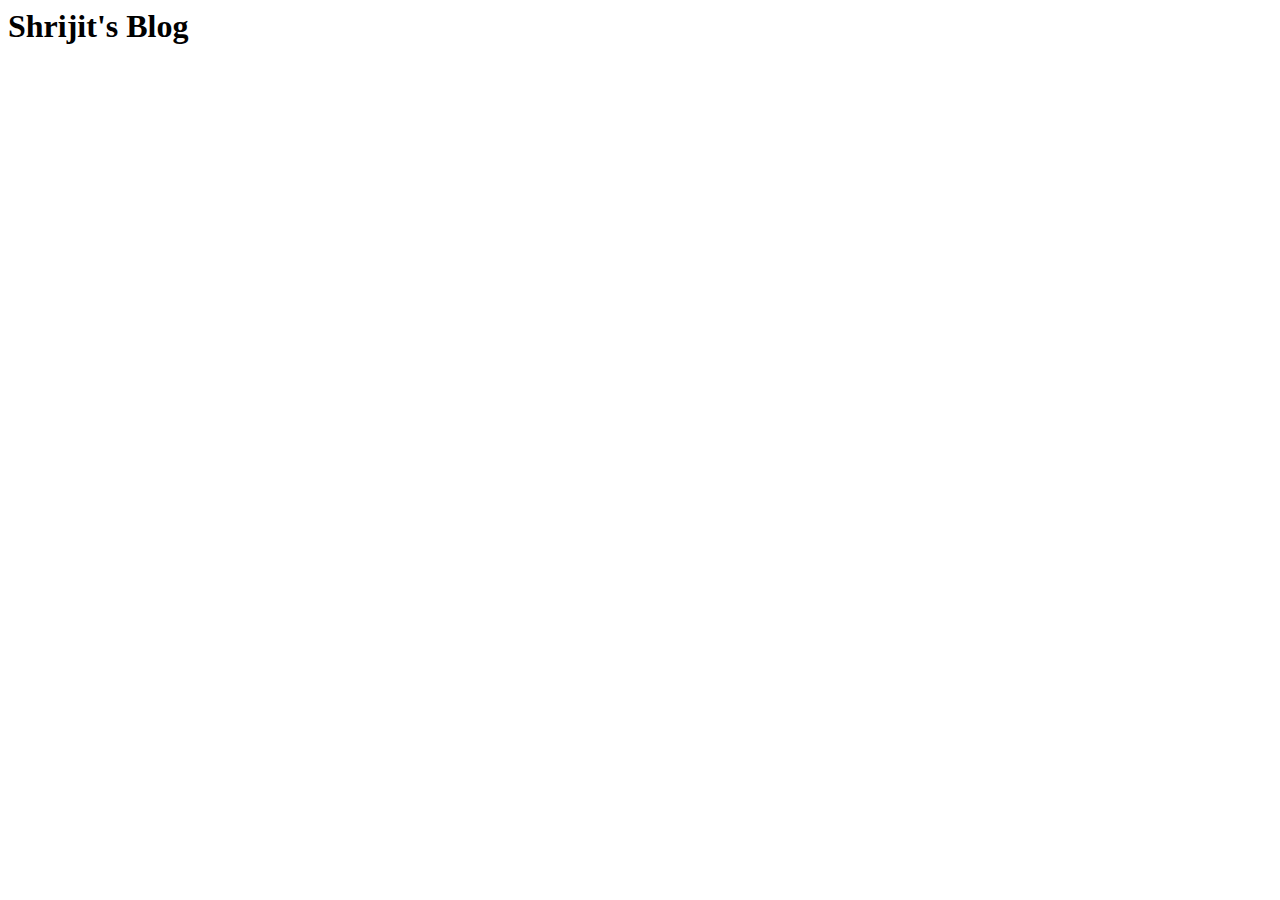
==== index.html @ 660fd0be "add index file" ====
<html lang="en">
<head>
    <meta charset="UTF-8">
    <meta http-equiv="X-UA-Compatible" content="IE=edge">
    <meta name="viewport" content="width=device-width, initial-scale=1.0">
    <title>Document</title>
</head>
<body>
    <h1>Shrijit's Blog</h1>
    
</body>
</html>
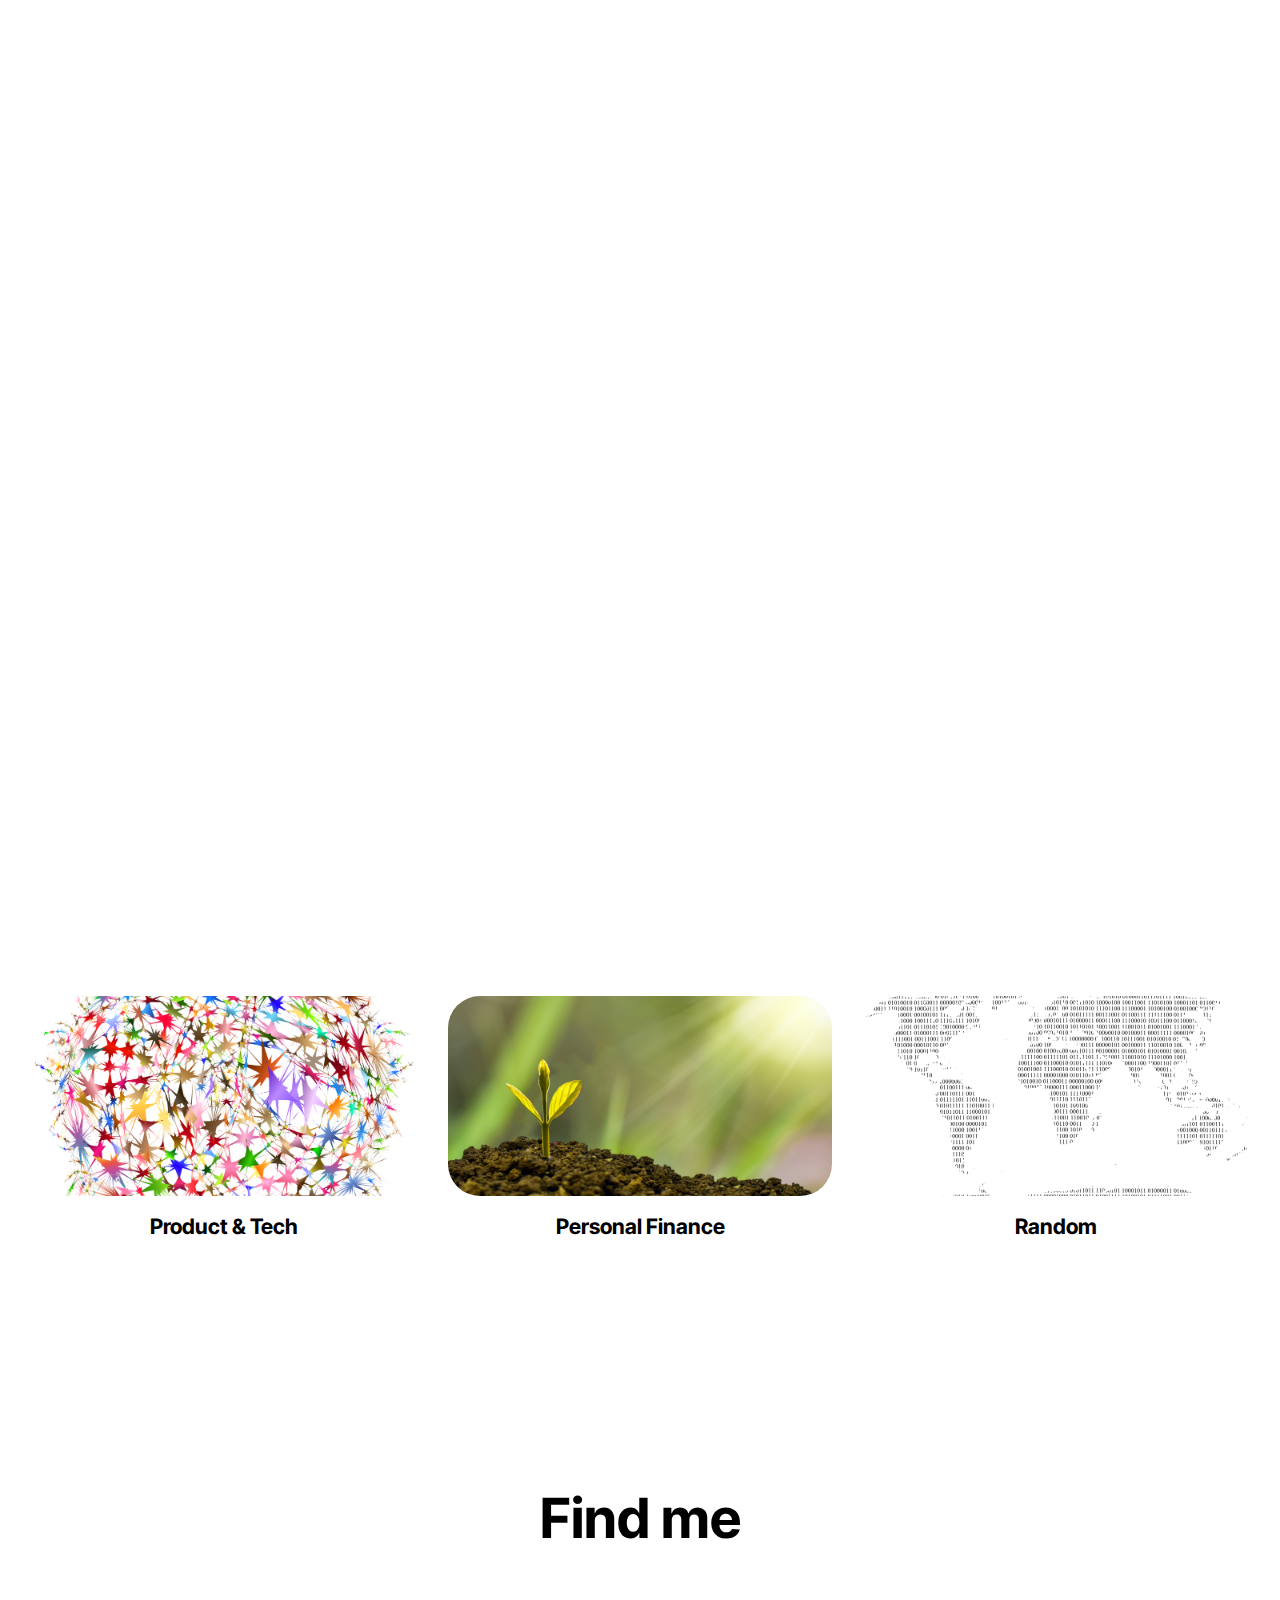
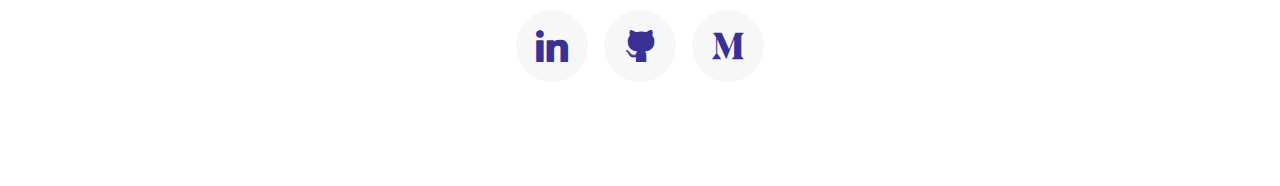
==== commit bda6b743: "added files and assets" ====
--- a/index.html
+++ b/index.html
@@ -1,12 +1,146 @@
-<html lang="en">
+<!DOCTYPE html>
+<html  >
 <head>
-    <meta charset="UTF-8">
-    <meta http-equiv="X-UA-Compatible" content="IE=edge">
-    <meta name="viewport" content="width=device-width, initial-scale=1.0">
-    <title>Document</title>
+  <meta charset="UTF-8">
+  <meta http-equiv="X-UA-Compatible" content="IE=edge">
+  <meta name="generator" content="Mobirise v5.9.17, mobirise.com">
+  <meta name="viewport" content="width=device-width, initial-scale=1, minimum-scale=1">
+  <link rel="shortcut icon" href="assets/images/icons-learn.png" type="image/x-icon">
+  <meta name="description" content="">
+  
+  
+  <title>Home</title>
+  <link rel="stylesheet" href="assets/web/assets/mobirise-icons/mobirise-icons.css">
+  <link rel="stylesheet" href="assets/bootstrap/css/bootstrap.min.css">
+  <link rel="stylesheet" href="assets/bootstrap/css/bootstrap-grid.min.css">
+  <link rel="stylesheet" href="assets/bootstrap/css/bootstrap-reboot.min.css">
+  <link rel="stylesheet" href="assets/parallax/jarallax.css">
+  <link rel="stylesheet" href="assets/socicon/css/styles.css">
+  <link rel="stylesheet" href="assets/theme/css/style.css">
+  <link rel="preload" href="https://fonts.googleapis.com/css2?family=Inter+Tight:wght@400;700&display=swap&display=swap" as="style" onload="this.onload=null;this.rel='stylesheet'">
+  <noscript><link rel="stylesheet" href="https://fonts.googleapis.com/css2?family=Inter+Tight:wght@400;700&display=swap&display=swap"></noscript>
+  <link rel="preload" as="style" href="assets/mobirise/css/mbr-additional.css?v=9XWb4m"><link rel="stylesheet" href="assets/mobirise/css/mbr-additional.css?v=9XWb4m" type="text/css">
+
+  
+  
+  
 </head>
 <body>
-    <h1>Shrijit's Blog</h1>
+  
+  <section data-bs-version="5.1" class="header16 cid-u9WtKETME0 mbr-fullscreen mbr-parallax-background" id="header17-0">
+  
+  
+  <div class="container-fluid">
+    <div class="row">
+      <div class="content-wrap col-12 col-md-12">
+        <h1 class="mbr-section-title mbr-fonts-style mbr-white mb-4 display-1">
+          <strong><br>Shrijit</strong></h1>
+        
+        <p class="mbr-fonts-style mbr-text mbr-white mb-4 display-7">A farmer by blood, trained as an engineer, and entrepreneur &amp; finance junkie by choice. I write for the sanity of my mind.</p>
+        
+      </div>
+    </div>
+  </div>
+</section>
+
+<section data-bs-version="5.1" class="features13 start cid-u9WtRQynhV" id="features013-2">
     
+
+<div class="container-fluid">
+  <div class="row justify-content-center">
+    <div class="col-12 content-head">
+      
+    </div>
+  </div>
+  <div class="row mbr-section-content">
+    <div class="item features-image col-6 col-md-4 col-lg-4 active">
+      <div class="item-wrapper">
+        <div class="item-img">
+          <a href="https://shrijit04.github.io/shrijitKB/NLP-fundamental.html"><img src="assets/images/mbr.png" alt="Product and Tech Page" title="" data-slide-to="4" data-bs-slide-to="4"></a>
+        </div>
+        <div class="item-content align-left mt-3">
+          <h5 class="item-title mbr-fonts-style mb-3 display-7">
+            <strong>Product &amp; Tech</strong></h5>
+          
+          
+        </div>
+        
+      </div>
+    </div><div class="item features-image col-6 col-md-4 col-lg-4">
+      <div class="item-wrapper">
+        <div class="item-img">
+          <a href="https://shrijit04.github.io/shrijitKB/NLP-fundamental.html"><img src="assets/images/mbr-1.jpg" alt="Personal Finance Page" title="" data-slide-to="0" data-bs-slide-to="0"></a>
+        </div>
+        <div class="item-content align-left mt-3">
+          <h5 class="item-title mbr-fonts-style mb-3 display-7"><strong>Personal Finance</strong></h5>
+          
+          
+        </div>
+        
+      </div>
+    </div>
+    <div class="item features-image col-6 col-md-4 col-lg-4">
+      <div class="item-wrapper">
+        <div class="item-img">
+          <a href="page1.html#news06-5"><img src="assets/images/mbr-1.png" alt="Randon Articles" title="" data-slide-to="1" data-bs-slide-to="1"></a>
+        </div>
+        <div class="item-content align-left mt-3">
+          <h5 class="item-title mbr-fonts-style mb-3 display-7">
+            <strong>Random</strong></h5>
+          
+          
+        </div>
+        
+      </div>
+    </div>
+    
+    
+    
+    
+
+  </div>
+</div>
+</section>
+
+<section data-bs-version="5.1" class="social05 cid-u9WzCeykOV" id="social05-3">
+    
+
+    
+
+    <div class="container">
+        <div class="row">
+            <h3 class="mbr-section-title align-center mb-5 mbr-fonts-style display-2">
+                <strong>Find me</strong></h3>
+            <div class="col-12">
+                <div class="social-row">
+                    <div class="soc-item">
+                        <a href="https://www.linkedin.com/in/shrijit-patel/" target="_blank">
+                            <span class="mbr-iconfont socicon-linkedin socicon"></span>
+                        </a>
+                    </div>
+                    <div class="soc-item">
+                        <a href="https://github.com/shrijit04" target="_blank">
+                            <span class="mbr-iconfont socicon-github socicon"></span>
+                        </a>
+                    </div>
+                    <div class="soc-item">
+                        <a href="https://medium.com/@patel_shrijit" target="_blank">
+                            <span class="mbr-iconfont socicon-medium socicon"></span>
+                        </a>
+                    </div>
+                    
+                    
+                </div>
+            </div>
+        </div>
+    </div>
+</section>
+<script src="assets/bootstrap/js/bootstrap.bundle.min.js"></script>  
+<script src="assets/parallax/jarallax.js"></script>  
+<script src="assets/smoothscroll/smooth-scroll.js"></script>  
+<script src="assets/ytplayer/index.js"></script>  
+<script src="assets/theme/js/script.js"></script>  
+  
+  
 </body>
 </html>--- a/assets/web/assets/mobirise-icons/mobirise-icons.css
+++ b/assets/web/assets/mobirise-icons/mobirise-icons.css
@@ -0,0 +1,477 @@
+@font-face {
+  font-family: 'MobiriseIcons';
+  src:  url('mobirise-icons.eot?spat4u');
+  src:  url('mobirise-icons.eot?spat4u#iefix') format('embedded-opentype'),
+    url('mobirise-icons.ttf?spat4u') format('truetype'),
+    url('mobirise-icons.woff?spat4u') format('woff'),
+    url('mobirise-icons.svg?spat4u#MobiriseIcons') format('svg');
+  font-weight: normal;
+  font-style: normal;
+  font-display: swap;
+}
+
+[class^="mbri-"], [class*=" mbri-"] {
+  /* use !important to prevent issues with browser extensions that change fonts */
+  font-family: MobiriseIcons !important;
+  speak: none;
+  font-style: normal;
+  font-weight: normal;
+  font-variant: normal;
+  text-transform: none;
+  line-height: 1;
+
+  /* Better Font Rendering =========== */
+  -webkit-font-smoothing: antialiased;
+  -moz-osx-font-smoothing: grayscale;
+}
+
+.mbri-add-submenu:before {
+  content: "\e900";
+}
+.mbri-alert:before {
+  content: "\e901";
+}
+.mbri-align-center:before {
+  content: "\e902";
+}
+.mbri-align-justify:before {
+  content: "\e903";
+}
+.mbri-align-left:before {
+  content: "\e904";
+}
+.mbri-align-right:before {
+  content: "\e905";
+}
+.mbri-android:before {
+  content: "\e906";
+}
+.mbri-apple:before {
+  content: "\e907";
+}
+.mbri-arrow-down:before {
+  content: "\e908";
+}
+.mbri-arrow-next:before {
+  content: "\e909";
+}
+.mbri-arrow-prev:before {
+  content: "\e90a";
+}
+.mbri-arrow-up:before {
+  content: "\e90b";
+}
+.mbri-bold:before {
+  content: "\e90c";
+}
+.mbri-bookmark:before {
+  content: "\e90d";
+}
+.mbri-bootstrap:before {
+  content: "\e90e";
+}
+.mbri-briefcase:before {
+  content: "\e90f";
+}
+.mbri-browse:before {
+  content: "\e910";
+}
+.mbri-bulleted-list:before {
+  content: "\e911";
+}
+.mbri-calendar:before {
+  content: "\e912";
+}
+.mbri-camera:before {
+  content: "\e913";
+}
+.mbri-cart-add:before {
+  content: "\e914";
+}
+.mbri-cart-full:before {
+  content: "\e915";
+}
+.mbri-cash:before {
+  content: "\e916";
+}
+.mbri-change-style:before {
+  content: "\e917";
+}
+.mbri-chat:before {
+  content: "\e918";
+}
+.mbri-clock:before {
+  content: "\e919";
+}
+.mbri-close:before {
+  content: "\e91a";
+}
+.mbri-cloud:before {
+  content: "\e91b";
+}
+.mbri-code:before {
+  content: "\e91c";
+}
+.mbri-contact-form:before {
+  content: "\e91d";
+}
+.mbri-credit-card:before {
+  content: "\e91e";
+}
+.mbri-cursor-click:before {
+  content: "\e91f";
+}
+.mbri-cust-feedback:before {
+  content: "\e920";
+}
+.mbri-database:before {
+  content: "\e921";
+}
+.mbri-delivery:before {
+  content: "\e922";
+}
+.mbri-desktop:before {
+  content: "\e923";
+}
+.mbri-devices:before {
+  content: "\e924";
+}
+.mbri-down:before {
+  content: "\e925";
+}
+.mbri-download:before {
+  content: "\e989";
+}
+.mbri-drag-n-drop:before {
+  content: "\e927";
+}
+.mbri-drag-n-drop2:before {
+  content: "\e928";
+}
+.mbri-edit:before {
+  content: "\e929";
+}
+.mbri-edit2:before {
+  content: "\e92a";
+}
+.mbri-error:before {
+  content: "\e92b";
+}
+.mbri-extension:before {
+  content: "\e92c";
+}
+.mbri-features:before {
+  content: "\e92d";
+}
+.mbri-file:before {
+  content: "\e92e";
+}
+.mbri-flag:before {
+  content: "\e92f";
+}
+.mbri-folder:before {
+  content: "\e930";
+}
+.mbri-gift:before {
+  content: "\e931";
+}
+.mbri-github:before {
+  content: "\e932";
+}
+.mbri-globe:before {
+  content: "\e933";
+}
+.mbri-globe-2:before {
+  content: "\e934";
+}
+.mbri-growing-chart:before {
+  content: "\e935";
+}
+.mbri-hearth:before {
+  content: "\e936";
+}
+.mbri-help:before {
+  content: "\e937";
+}
+.mbri-home:before {
+  content: "\e938";
+}
+.mbri-hot-cup:before {
+  content: "\e939";
+}
+.mbri-idea:before {
+  content: "\e93a";
+}
+.mbri-image-gallery:before {
+  content: "\e93b";
+}
+.mbri-image-slider:before {
+  content: "\e93c";
+}
+.mbri-info:before {
+  content: "\e93d";
+}
+.mbri-italic:before {
+  content: "\e93e";
+}
+.mbri-key:before {
+  content: "\e93f";
+}
+.mbri-laptop:before {
+  content: "\e940";
+}
+.mbri-layers:before {
+  content: "\e941";
+}
+.mbri-left-right:before {
+  content: "\e942";
+}
+.mbri-left:before {
+  content: "\e943";
+}
+.mbri-letter:before {
+  content: "\e944";
+}
+.mbri-like:before {
+  content: "\e945";
+}
+.mbri-link:before {
+  content: "\e946";
+}
+.mbri-lock:before {
+  content: "\e947";
+}
+.mbri-login:before {
+  content: "\e948";
+}
+.mbri-logout:before {
+  content: "\e949";
+}
+.mbri-magic-stick:before {
+  content: "\e94a";
+}
+.mbri-map-pin:before {
+  content: "\e94b";
+}
+.mbri-menu:before {
+  content: "\e94c";
+}
+.mbri-mobile:before {
+  content: "\e94d";
+}
+.mbri-mobile2:before {
+  content: "\e94e";
+}
+.mbri-mobirise:before {
+  content: "\e94f";
+}
+.mbri-more-horizontal:before {
+  content: "\e950";
+}
+.mbri-more-vertical:before {
+  content: "\e951";
+}
+.mbri-music:before {
+  content: "\e952";
+}
+.mbri-new-file:before {
+  content: "\e953";
+}
+.mbri-numbered-list:before {
+  content: "\e954";
+}
+.mbri-opened-folder:before {
+  content: "\e955";
+}
+.mbri-pages:before {
+  content: "\e956";
+}
+.mbri-paper-plane:before {
+  content: "\e957";
+}
+.mbri-paperclip:before {
+  content: "\e958";
+}
+.mbri-photo:before {
+  content: "\e959";
+}
+.mbri-photos:before {
+  content: "\e95a";
+}
+.mbri-pin:before {
+  content: "\e95b";
+}
+.mbri-play:before {
+  content: "\e95c";
+}
+.mbri-plus:before {
+  content: "\e95d";
+}
+.mbri-preview:before {
+  content: "\e95e";
+}
+.mbri-print:before {
+  content: "\e95f";
+}
+.mbri-protect:before {
+  content: "\e960";
+}
+.mbri-question:before {
+  content: "\e961";
+}
+.mbri-quote-left:before {
+  content: "\e962";
+}
+.mbri-quote-right:before {
+  content: "\e963";
+}
+.mbri-refresh:before {
+  content: "\e964";
+}
+.mbri-responsive:before {
+  content: "\e965";
+}
+.mbri-right:before {
+  content: "\e966";
+}
+.mbri-rocket:before {
+  content: "\e967";
+}
+.mbri-sad-face:before {
+  content: "\e968";
+}
+.mbri-sale:before {
+  content: "\e969";
+}
+.mbri-save:before {
+  content: "\e96a";
+}
+.mbri-search:before {
+  content: "\e96b";
+}
+.mbri-setting:before {
+  content: "\e96c";
+}
+.mbri-setting2:before {
+  content: "\e96d";
+}
+.mbri-setting3:before {
+  content: "\e96e";
+}
+.mbri-share:before {
+  content: "\e96f";
+}
+.mbri-shopping-bag:before {
+  content: "\e970";
+}
+.mbri-shopping-basket:before {
+  content: "\e971";
+}
+.mbri-shopping-cart:before {
+  content: "\e972";
+}
+.mbri-sites:before {
+  content: "\e973";
+}
+.mbri-smile-face:before {
+  content: "\e974";
+}
+.mbri-speed:before {
+  content: "\e975";
+}
+.mbri-star:before {
+  content: "\e976";
+}
+.mbri-success:before {
+  content: "\e977";
+}
+.mbri-sun:before {
+  content: "\e978";
+}
+.mbri-sun2:before {
+  content: "\e979";
+}
+.mbri-tablet:before {
+  content: "\e97a";
+}
+.mbri-tablet-vertical:before {
+  content: "\e97b";
+}
+.mbri-target:before {
+  content: "\e97c";
+}
+.mbri-timer:before {
+  content: "\e97d";
+}
+.mbri-to-ftp:before {
+  content: "\e97e";
+}
+.mbri-to-local-drive:before {
+  content: "\e97f";
+}
+.mbri-touch-swipe:before {
+  content: "\e980";
+}
+.mbri-touch:before {
+  content: "\e981";
+}
+.mbri-trash:before {
+  content: "\e982";
+}
+.mbri-underline:before {
+  content: "\e983";
+}
+.mbri-unlink:before {
+  content: "\e984";
+}
+.mbri-unlock:before {
+  content: "\e985";
+}
+.mbri-up-down:before {
+  content: "\e986";
+}
+.mbri-up:before {
+  content: "\e987";
+}
+.mbri-update:before {
+  content: "\e988";
+}
+.mbri-upload:before {
+ content: "\e926"; 
+}
+.mbri-user:before {
+  content: "\e98a";
+}
+.mbri-user2:before {
+  content: "\e98b";
+}
+.mbri-users:before {
+  content: "\e98c";
+}
+.mbri-video:before {
+  content: "\e98d";
+}
+.mbri-video-play:before {
+  content: "\e98e";
+}
+.mbri-watch:before {
+  content: "\e98f";
+}
+.mbri-website-theme:before {
+  content: "\e990";
+}
+.mbri-wifi:before {
+  content: "\e991";
+}
+.mbri-windows:before {
+  content: "\e992";
+}
+.mbri-zoom-out:before {
+  content: "\e993";
+}
+.mbri-redo:before {
+  content: "\e994";
+}
+.mbri-undo:before {
+  content: "\e995";
+}
--- a/assets/parallax/jarallax.css
+++ b/assets/parallax/jarallax.css
@@ -0,0 +1,15 @@
+.jarallax {
+    position: relative;
+    z-index: 0;
+}
+.jarallax > .jarallax-img {
+    position: absolute;
+    object-fit: cover;
+    /* support for plugin https://github.com/bfred-it/object-fit-images */
+    font-family: 'object-fit: cover;';
+    top: 0;
+    left: 0;
+    width: 100%;
+    height: 100%;
+    z-index: -1;
+}--- a/assets/socicon/css/styles.css
+++ b/assets/socicon/css/styles.css
@@ -0,0 +1,934 @@
+@charset "UTF-8";
+
+@font-face {
+  font-family: 'Socicon';
+  src:  url('../fonts/socicon.eot');
+  src:  url('../fonts/socicon.eot?#iefix') format('embedded-opentype'),
+    url('../fonts/socicon.woff2') format('woff2'),
+    url('../fonts/socicon.ttf') format('truetype'),
+    url('../fonts/socicon.woff') format('woff'),
+    url('../fonts/socicon.svg#socicon') format('svg');
+  font-weight: normal;
+  font-style: normal;
+  font-display: swap;
+}
+
+[data-icon]:before {
+  font-family: "socicon" !important;
+  content: attr(data-icon);
+  font-style: normal !important;
+  font-weight: normal !important;
+  font-variant: normal !important;
+  text-transform: none !important;
+  speak: none;
+  line-height: 1;
+  -webkit-font-smoothing: antialiased;
+  -moz-osx-font-smoothing: grayscale;
+}
+
+[class^="socicon-"], [class*=" socicon-"] {
+  /* use !important to prevent issues with browser extensions that change fonts */
+  font-family: 'Socicon' !important;
+  speak: none;
+  font-style: normal;
+  font-weight: normal;
+  font-variant: normal;
+  text-transform: none;
+  line-height: 1;
+
+  /* Better Font Rendering =========== */
+  -webkit-font-smoothing: antialiased;
+  -moz-osx-font-smoothing: grayscale;
+}
+
+.socicon-eitaa:before {
+  content: "\e97c";
+}
+.socicon-soroush:before {
+  content: "\e97d";
+}
+.socicon-bale:before {
+  content: "\e97e";
+}
+.socicon-zazzle:before {
+  content: "\e97b";
+}
+.socicon-society6:before {
+  content: "\e97a";
+}
+.socicon-redbubble:before {
+  content: "\e979";
+}
+.socicon-avvo:before {
+  content: "\e978";
+}
+.socicon-stitcher:before {
+  content: "\e977";
+}
+.socicon-googlehangouts:before {
+  content: "\e974";
+}
+.socicon-dlive:before {
+  content: "\e975";
+}
+.socicon-vsco:before {
+  content: "\e976";
+}
+.socicon-flipboard:before {
+  content: "\e973";
+}
+.socicon-ubuntu:before {
+  content: "\e958";
+}
+.socicon-artstation:before {
+  content: "\e959";
+}
+.socicon-invision:before {
+  content: "\e95a";
+}
+.socicon-torial:before {
+  content: "\e95b";
+}
+.socicon-collectorz:before {
+  content: "\e95c";
+}
+.socicon-seenthis:before {
+  content: "\e95d";
+}
+.socicon-googleplaymusic:before {
+  content: "\e95e";
+}
+.socicon-debian:before {
+  content: "\e95f";
+}
+.socicon-filmfreeway:before {
+  content: "\e960";
+}
+.socicon-gnome:before {
+  content: "\e961";
+}
+.socicon-itchio:before {
+  content: "\e962";
+}
+.socicon-jamendo:before {
+  content: "\e963";
+}
+.socicon-mix:before {
+  content: "\e964";
+}
+.socicon-sharepoint:before {
+  content: "\e965";
+}
+.socicon-tinder:before {
+  content: "\e966";
+}
+.socicon-windguru:before {
+  content: "\e967";
+}
+.socicon-cdbaby:before {
+  content: "\e968";
+}
+.socicon-elementaryos:before {
+  content: "\e969";
+}
+.socicon-stage32:before {
+  content: "\e96a";
+}
+.socicon-tiktok:before {
+  content: "\e96b";
+}
+.socicon-gitter:before {
+  content: "\e96c";
+}
+.socicon-letterboxd:before {
+  content: "\e96d";
+}
+.socicon-threema:before {
+  content: "\e96e";
+}
+.socicon-splice:before {
+  content: "\e96f";
+}
+.socicon-metapop:before {
+  content: "\e970";
+}
+.socicon-naver:before {
+  content: "\e971";
+}
+.socicon-remote:before {
+  content: "\e972";
+}
+.socicon-internet:before {
+  content: "\e957";
+}
+.socicon-moddb:before {
+  content: "\e94b";
+}
+.socicon-indiedb:before {
+  content: "\e94c";
+}
+.socicon-traxsource:before {
+  content: "\e94d";
+}
+.socicon-gamefor:before {
+  content: "\e94e";
+}
+.socicon-pixiv:before {
+  content: "\e94f";
+}
+.socicon-myanimelist:before {
+  content: "\e950";
+}
+.socicon-blackberry:before {
+  content: "\e951";
+}
+.socicon-wickr:before {
+  content: "\e952";
+}
+.socicon-spip:before {
+  content: "\e953";
+}
+.socicon-napster:before {
+  content: "\e954";
+}
+.socicon-beatport:before {
+  content: "\e955";
+}
+.socicon-hackerone:before {
+  content: "\e956";
+}
+.socicon-hackernews:before {
+  content: "\e946";
+}
+.socicon-smashwords:before {
+  content: "\e947";
+}
+.socicon-kobo:before {
+  content: "\e948";
+}
+.socicon-bookbub:before {
+  content: "\e949";
+}
+.socicon-mailru:before {
+  content: "\e94a";
+}
+.socicon-gitlab:before {
+  content: "\e945";
+}
+.socicon-instructables:before {
+  content: "\e944";
+}
+.socicon-portfolio:before {
+  content: "\e943";
+}
+.socicon-codered:before {
+  content: "\e940";
+}
+.socicon-origin:before {
+  content: "\e941";
+}
+.socicon-nextdoor:before {
+  content: "\e942";
+}
+.socicon-udemy:before {
+  content: "\e93f";
+}
+.socicon-livemaster:before {
+  content: "\e93e";
+}
+.socicon-crunchbase:before {
+  content: "\e93b";
+}
+.socicon-homefy:before {
+  content: "\e93c";
+}
+.socicon-calendly:before {
+  content: "\e93d";
+}
+.socicon-realtor:before {
+  content: "\e90f";
+}
+.socicon-tidal:before {
+  content: "\e910";
+}
+.socicon-qobuz:before {
+  content: "\e911";
+}
+.socicon-natgeo:before {
+  content: "\e912";
+}
+.socicon-mastodon:before {
+  content: "\e913";
+}
+.socicon-unsplash:before {
+  content: "\e914";
+}
+.socicon-homeadvisor:before {
+  content: "\e915";
+}
+.socicon-angieslist:before {
+  content: "\e916";
+}
+.socicon-codepen:before {
+  content: "\e917";
+}
+.socicon-slack:before {
+  content: "\e918";
+}
+.socicon-openaigym:before {
+  content: "\e919";
+}
+.socicon-logmein:before {
+  content: "\e91a";
+}
+.socicon-fiverr:before {
+  content: "\e91b";
+}
+.socicon-gotomeeting:before {
+  content: "\e91c";
+}
+.socicon-aliexpress:before {
+  content: "\e91d";
+}
+.socicon-guru:before {
+  content: "\e91e";
+}
+.socicon-appstore:before {
+  content: "\e91f";
+}
+.socicon-homes:before {
+  content: "\e920";
+}
+.socicon-zoom:before {
+  content: "\e921";
+}
+.socicon-alibaba:before {
+  content: "\e922";
+}
+.socicon-craigslist:before {
+  content: "\e923";
+}
+.socicon-wix:before {
+  content: "\e924";
+}
+.socicon-redfin:before {
+  content: "\e925";
+}
+.socicon-googlecalendar:before {
+  content: "\e926";
+}
+.socicon-shopify:before {
+  content: "\e927";
+}
+.socicon-freelancer:before {
+  content: "\e928";
+}
+.socicon-seedrs:before {
+  content: "\e929";
+}
+.socicon-bing:before {
+  content: "\e92a";
+}
+.socicon-doodle:before {
+  content: "\e92b";
+}
+.socicon-bonanza:before {
+  content: "\e92c";
+}
+.socicon-squarespace:before {
+  content: "\e92d";
+}
+.socicon-toptal:before {
+  content: "\e92e";
+}
+.socicon-gust:before {
+  content: "\e92f";
+}
+.socicon-ask:before {
+  content: "\e930";
+}
+.socicon-trulia:before {
+  content: "\e931";
+}
+.socicon-loomly:before {
+  content: "\e932";
+}
+.socicon-ghost:before {
+  content: "\e933";
+}
+.socicon-upwork:before {
+  content: "\e934";
+}
+.socicon-fundable:before {
+  content: "\e935";
+}
+.socicon-booking:before {
+  content: "\e936";
+}
+.socicon-googlemaps:before {
+  content: "\e937";
+}
+.socicon-zillow:before {
+  content: "\e938";
+}
+.socicon-niconico:before {
+  content: "\e939";
+}
+.socicon-toneden:before {
+  content: "\e93a";
+}
+.socicon-augment:before {
+  content: "\e908";
+}
+.socicon-bitbucket:before {
+  content: "\e909";
+}
+.socicon-fyuse:before {
+  content: "\e90a";
+}
+.socicon-yt-gaming:before {
+  content: "\e90b";
+}
+.socicon-sketchfab:before {
+  content: "\e90c";
+}
+.socicon-mobcrush:before {
+  content: "\e90d";
+}
+.socicon-microsoft:before {
+  content: "\e90e";
+}
+.socicon-pandora:before {
+  content: "\e907";
+}
+.socicon-messenger:before {
+  content: "\e906";
+}
+.socicon-gamewisp:before {
+  content: "\e905";
+}
+.socicon-bloglovin:before {
+  content: "\e904";
+}
+.socicon-tunein:before {
+  content: "\e903";
+}
+.socicon-gamejolt:before {
+  content: "\e901";
+}
+.socicon-trello:before {
+  content: "\e902";
+}
+.socicon-spreadshirt:before {
+  content: "\e900";
+}
+.socicon-500px:before {
+  content: "\e000";
+}
+.socicon-8tracks:before {
+  content: "\e001";
+}
+.socicon-airbnb:before {
+  content: "\e002";
+}
+.socicon-alliance:before {
+  content: "\e003";
+}
+.socicon-amazon:before {
+  content: "\e004";
+}
+.socicon-amplement:before {
+  content: "\e005";
+}
+.socicon-android:before {
+  content: "\e006";
+}
+.socicon-angellist:before {
+  content: "\e007";
+}
+.socicon-apple:before {
+  content: "\e008";
+}
+.socicon-appnet:before {
+  content: "\e009";
+}
+.socicon-baidu:before {
+  content: "\e00a";
+}
+.socicon-bandcamp:before {
+  content: "\e00b";
+}
+.socicon-battlenet:before {
+  content: "\e00c";
+}
+.socicon-mixer:before {
+  content: "\e00d";
+}
+.socicon-bebee:before {
+  content: "\e00e";
+}
+.socicon-bebo:before {
+  content: "\e00f";
+}
+.socicon-behance:before {
+  content: "\e010";
+}
+.socicon-blizzard:before {
+  content: "\e011";
+}
+.socicon-blogger:before {
+  content: "\e012";
+}
+.socicon-buffer:before {
+  content: "\e013";
+}
+.socicon-chrome:before {
+  content: "\e014";
+}
+.socicon-coderwall:before {
+  content: "\e015";
+}
+.socicon-curse:before {
+  content: "\e016";
+}
+.socicon-dailymotion:before {
+  content: "\e017";
+}
+.socicon-deezer:before {
+  content: "\e018";
+}
+.socicon-delicious:before {
+  content: "\e019";
+}
+.socicon-deviantart:before {
+  content: "\e01a";
+}
+.socicon-diablo:before {
+  content: "\e01b";
+}
+.socicon-digg:before {
+  content: "\e01c";
+}
+.socicon-discord:before {
+  content: "\e01d";
+}
+.socicon-disqus:before {
+  content: "\e01e";
+}
+.socicon-douban:before {
+  content: "\e01f";
+}
+.socicon-draugiem:before {
+  content: "\e020";
+}
+.socicon-dribbble:before {
+  content: "\e021";
+}
+.socicon-drupal:before {
+  content: "\e022";
+}
+.socicon-ebay:before {
+  content: "\e023";
+}
+.socicon-ello:before {
+  content: "\e024";
+}
+.socicon-endomodo:before {
+  content: "\e025";
+}
+.socicon-envato:before {
+  content: "\e026";
+}
+.socicon-etsy:before {
+  content: "\e027";
+}
+.socicon-facebook:before {
+  content: "\e028";
+}
+.socicon-feedburner:before {
+  content: "\e029";
+}
+.socicon-filmweb:before {
+  content: "\e02a";
+}
+.socicon-firefox:before {
+  content: "\e02b";
+}
+.socicon-flattr:before {
+  content: "\e02c";
+}
+.socicon-flickr:before {
+  content: "\e02d";
+}
+.socicon-formulr:before {
+  content: "\e02e";
+}
+.socicon-forrst:before {
+  content: "\e02f";
+}
+.socicon-foursquare:before {
+  content: "\e030";
+}
+.socicon-friendfeed:before {
+  content: "\e031";
+}
+.socicon-github:before {
+  content: "\e032";
+}
+.socicon-goodreads:before {
+  content: "\e033";
+}
+.socicon-google:before {
+  content: "\e034";
+}
+.socicon-googlescholar:before {
+  content: "\e035";
+}
+.socicon-googlegroups:before {
+  content: "\e036";
+}
+.socicon-googlephotos:before {
+  content: "\e037";
+}
+.socicon-googleplus:before {
+  content: "\e038";
+}
+.socicon-grooveshark:before {
+  content: "\e039";
+}
+.socicon-hackerrank:before {
+  content: "\e03a";
+}
+.socicon-hearthstone:before {
+  content: "\e03b";
+}
+.socicon-hellocoton:before {
+  content: "\e03c";
+}
+.socicon-heroes:before {
+  content: "\e03d";
+}
+.socicon-smashcast:before {
+  content: "\e03e";
+}
+.socicon-horde:before {
+  content: "\e03f";
+}
+.socicon-houzz:before {
+  content: "\e040";
+}
+.socicon-icq:before {
+  content: "\e041";
+}
+.socicon-identica:before {
+  content: "\e042";
+}
+.socicon-imdb:before {
+  content: "\e043";
+}
+.socicon-instagram:before {
+  content: "\e044";
+}
+.socicon-issuu:before {
+  content: "\e045";
+}
+.socicon-istock:before {
+  content: "\e046";
+}
+.socicon-itunes:before {
+  content: "\e047";
+}
+.socicon-keybase:before {
+  content: "\e048";
+}
+.socicon-lanyrd:before {
+  content: "\e049";
+}
+.socicon-lastfm:before {
+  content: "\e04a";
+}
+.socicon-line:before {
+  content: "\e04b";
+}
+.socicon-linkedin:before {
+  content: "\e04c";
+}
+.socicon-livejournal:before {
+  content: "\e04d";
+}
+.socicon-lyft:before {
+  content: "\e04e";
+}
+.socicon-macos:before {
+  content: "\e04f";
+}
+.socicon-mail:before {
+  content: "\e050";
+}
+.socicon-medium:before {
+  content: "\e051";
+}
+.socicon-meetup:before {
+  content: "\e052";
+}
+.socicon-mixcloud:before {
+  content: "\e053";
+}
+.socicon-modelmayhem:before {
+  content: "\e054";
+}
+.socicon-mumble:before {
+  content: "\e055";
+}
+.socicon-myspace:before {
+  content: "\e056";
+}
+.socicon-newsvine:before {
+  content: "\e057";
+}
+.socicon-nintendo:before {
+  content: "\e058";
+}
+.socicon-npm:before {
+  content: "\e059";
+}
+.socicon-odnoklassniki:before {
+  content: "\e05a";
+}
+.socicon-openid:before {
+  content: "\e05b";
+}
+.socicon-opera:before {
+  content: "\e05c";
+}
+.socicon-outlook:before {
+  content: "\e05d";
+}
+.socicon-overwatch:before {
+  content: "\e05e";
+}
+.socicon-patreon:before {
+  content: "\e05f";
+}
+.socicon-paypal:before {
+  content: "\e060";
+}
+.socicon-periscope:before {
+  content: "\e061";
+}
+.socicon-persona:before {
+  content: "\e062";
+}
+.socicon-pinterest:before {
+  content: "\e063";
+}
+.socicon-play:before {
+  content: "\e064";
+}
+.socicon-player:before {
+  content: "\e065";
+}
+.socicon-playstation:before {
+  content: "\e066";
+}
+.socicon-pocket:before {
+  content: "\e067";
+}
+.socicon-qq:before {
+  content: "\e068";
+}
+.socicon-quora:before {
+  content: "\e069";
+}
+.socicon-raidcall:before {
+  content: "\e06a";
+}
+.socicon-ravelry:before {
+  content: "\e06b";
+}
+.socicon-reddit:before {
+  content: "\e06c";
+}
+.socicon-renren:before {
+  content: "\e06d";
+}
+.socicon-researchgate:before {
+  content: "\e06e";
+}
+.socicon-residentadvisor:before {
+  content: "\e06f";
+}
+.socicon-reverbnation:before {
+  content: "\e070";
+}
+.socicon-rss:before {
+  content: "\e071";
+}
+.socicon-sharethis:before {
+  content: "\e072";
+}
+.socicon-skype:before {
+  content: "\e073";
+}
+.socicon-slideshare:before {
+  content: "\e074";
+}
+.socicon-smugmug:before {
+  content: "\e075";
+}
+.socicon-snapchat:before {
+  content: "\e076";
+}
+.socicon-songkick:before {
+  content: "\e077";
+}
+.socicon-soundcloud:before {
+  content: "\e078";
+}
+.socicon-spotify:before {
+  content: "\e079";
+}
+.socicon-stackexchange:before {
+  content: "\e07a";
+}
+.socicon-stackoverflow:before {
+  content: "\e07b";
+}
+.socicon-starcraft:before {
+  content: "\e07c";
+}
+.socicon-stayfriends:before {
+  content: "\e07d";
+}
+.socicon-steam:before {
+  content: "\e07e";
+}
+.socicon-storehouse:before {
+  content: "\e07f";
+}
+.socicon-strava:before {
+  content: "\e080";
+}
+.socicon-streamjar:before {
+  content: "\e081";
+}
+.socicon-stumbleupon:before {
+  content: "\e082";
+}
+.socicon-swarm:before {
+  content: "\e083";
+}
+.socicon-teamspeak:before {
+  content: "\e084";
+}
+.socicon-teamviewer:before {
+  content: "\e085";
+}
+.socicon-technorati:before {
+  content: "\e086";
+}
+.socicon-telegram:before {
+  content: "\e087";
+}
+.socicon-tripadvisor:before {
+  content: "\e088";
+}
+.socicon-tripit:before {
+  content: "\e089";
+}
+.socicon-triplej:before {
+  content: "\e08a";
+}
+.socicon-tumblr:before {
+  content: "\e08b";
+}
+.socicon-twitch:before {
+  content: "\e08c";
+}
+.socicon-twitter:before {
+  content: "\e08d";
+}
+.socicon-uber:before {
+  content: "\e08e";
+}
+.socicon-ventrilo:before {
+  content: "\e08f";
+}
+.socicon-viadeo:before {
+  content: "\e090";
+}
+.socicon-viber:before {
+  content: "\e091";
+}
+.socicon-viewbug:before {
+  content: "\e092";
+}
+.socicon-vimeo:before {
+  content: "\e093";
+}
+.socicon-vine:before {
+  content: "\e094";
+}
+.socicon-vkontakte:before {
+  content: "\e095";
+}
+.socicon-warcraft:before {
+  content: "\e096";
+}
+.socicon-wechat:before {
+  content: "\e097";
+}
+.socicon-weibo:before {
+  content: "\e098";
+}
+.socicon-whatsapp:before {
+  content: "\e099";
+}
+.socicon-wikipedia:before {
+  content: "\e09a";
+}
+.socicon-windows:before {
+  content: "\e09b";
+}
+.socicon-wordpress:before {
+  content: "\e09c";
+}
+.socicon-wykop:before {
+  content: "\e09d";
+}
+.socicon-xbox:before {
+  content: "\e09e";
+}
+.socicon-xing:before {
+  content: "\e09f";
+}
+.socicon-yahoo:before {
+  content: "\e0a0";
+}
+.socicon-yammer:before {
+  content: "\e0a1";
+}
+.socicon-yandex:before {
+  content: "\e0a2";
+}
+.socicon-yelp:before {
+  content: "\e0a3";
+}
+.socicon-younow:before {
+  content: "\e0a4";
+}
+.socicon-youtube:before {
+  content: "\e0a5";
+}
+.socicon-zapier:before {
+  content: "\e0a6";
+}
+.socicon-zerply:before {
+  content: "\e0a7";
+}
+.socicon-zomato:before {
+  content: "\e0a8";
+}
+.socicon-zynga:before {
+  content: "\e0a9";
+}
--- a/assets/theme/css/style.css
+++ b/assets/theme/css/style.css
@@ -0,0 +1,965 @@
+@charset "UTF-8";
+section {
+  background-color: #ffffff;
+}
+
+body {
+  font-style: normal;
+  line-height: 1.5;
+  font-weight: 400;
+  color: #232323;
+  position: relative;
+}
+
+button {
+  background-color: transparent;
+  border-color: transparent;
+}
+
+.embla__button,
+.carousel-control {
+  background-color: #edefea !important;
+  opacity: 0.8 !important;
+  color: #464845 !important;
+  border-color: #edefea !important;
+}
+
+.carousel .close,
+.modalWindow .close {
+  background-color: #edefea !important;
+  color: #464845 !important;
+  border-color: #edefea !important;
+  opacity: 0.8 !important;
+}
+
+.carousel .close:hover,
+.modalWindow .close:hover {
+  opacity: 1 !important;
+}
+
+.carousel-indicators li {
+  background-color: #edefea !important;
+  border: 2px solid #464845 !important;
+}
+
+.carousel-indicators li:hover,
+.carousel-indicators li:active {
+  opacity: 0.8 !important;
+}
+
+.embla__button:hover,
+.carousel-control:hover {
+  background-color: #edefea !important;
+  opacity: 1 !important;
+}
+
+.modalWindow-video-container {
+  height: 80%;
+}
+
+section,
+.container,
+.container-fluid {
+  position: relative;
+  word-wrap: break-word;
+}
+
+a.mbr-iconfont:hover {
+  text-decoration: none;
+}
+
+.article .lead p,
+.article .lead ul,
+.article .lead ol,
+.article .lead pre,
+.article .lead blockquote {
+  margin-bottom: 0;
+}
+
+a {
+  font-style: normal;
+  font-weight: 400;
+  cursor: pointer;
+}
+a, a:hover {
+  text-decoration: none;
+}
+
+.mbr-section-title {
+  font-style: normal;
+  line-height: 1.3;
+}
+
+.mbr-section-subtitle {
+  line-height: 1.3;
+}
+
+.mbr-text {
+  font-style: normal;
+  line-height: 1.7;
+}
+
+h1,
+h2,
+h3,
+h4,
+h5,
+h6,
+.display-1,
+.display-2,
+.display-4,
+.display-5,
+.display-7,
+span,
+p,
+a {
+  line-height: 1;
+  word-break: break-word;
+  word-wrap: break-word;
+  font-weight: 400;
+}
+
+b,
+strong {
+  font-weight: bold;
+}
+
+input:-webkit-autofill, input:-webkit-autofill:hover, input:-webkit-autofill:focus, input:-webkit-autofill:active {
+  transition-delay: 9999s;
+  -webkit-transition-property: background-color, color;
+  transition-property: background-color, color;
+}
+
+textarea[type=hidden] {
+  display: none;
+}
+
+section {
+  background-position: 50% 50%;
+  background-repeat: no-repeat;
+  background-size: cover;
+}
+section .mbr-background-video,
+section .mbr-background-video-preview {
+  position: absolute;
+  bottom: 0;
+  left: 0;
+  right: 0;
+  top: 0;
+}
+
+.hidden {
+  visibility: hidden;
+}
+
+.mbr-z-index20 {
+  z-index: 20;
+}
+
+/*! Base colors */
+.mbr-white {
+  color: #ffffff;
+}
+
+.mbr-black {
+  color: #111111;
+}
+
+.mbr-bg-white {
+  background-color: #ffffff;
+}
+
+.mbr-bg-black {
+  background-color: #000000;
+}
+
+/*! Text-aligns */
+.align-left {
+  text-align: left;
+}
+
+.align-center {
+  text-align: center;
+}
+
+.align-right {
+  text-align: right;
+}
+
+/*! Font-weight  */
+.mbr-light {
+  font-weight: 300;
+}
+
+.mbr-regular {
+  font-weight: 400;
+}
+
+.mbr-semibold {
+  font-weight: 500;
+}
+
+.mbr-bold {
+  font-weight: 700;
+}
+
+/*! Media  */
+.media-content {
+  flex-basis: 100%;
+}
+
+.media-container-row {
+  display: flex;
+  flex-direction: row;
+  flex-wrap: wrap;
+  justify-content: center;
+  align-content: center;
+  align-items: start;
+}
+.media-container-row .media-size-item {
+  width: 400px;
+}
+
+.media-container-column {
+  display: flex;
+  flex-direction: column;
+  flex-wrap: wrap;
+  justify-content: center;
+  align-content: center;
+  align-items: stretch;
+}
+.media-container-column > * {
+  width: 100%;
+}
+
+@media (min-width: 992px) {
+  .media-container-row {
+    flex-wrap: nowrap;
+  }
+}
+figure {
+  margin-bottom: 0;
+  overflow: hidden;
+}
+
+figure[mbr-media-size] {
+  transition: width 0.1s;
+}
+
+img,
+iframe {
+  display: block;
+  width: 100%;
+}
+
+.card {
+  background-color: transparent;
+  border: none;
+}
+
+.card-box {
+  width: 100%;
+}
+
+.card-img {
+  text-align: center;
+  flex-shrink: 0;
+  -webkit-flex-shrink: 0;
+}
+
+.media {
+  max-width: 100%;
+  margin: 0 auto;
+}
+
+.mbr-figure {
+  align-self: center;
+}
+
+.media-container > div {
+  max-width: 100%;
+}
+
+.mbr-figure img,
+.card-img img {
+  width: 100%;
+}
+
+@media (max-width: 991px) {
+  .media-size-item {
+    width: auto !important;
+  }
+  .media {
+    width: auto;
+  }
+  .mbr-figure {
+    width: 100% !important;
+  }
+}
+/*! Buttons */
+.mbr-section-btn {
+  margin-left: -0.6rem;
+  margin-right: -0.6rem;
+  font-size: 0;
+}
+
+.btn {
+  font-weight: 600;
+  border-width: 1px;
+  font-style: normal;
+  margin: 0.6rem 0.6rem;
+  white-space: normal;
+  transition: all 0.2s ease-in-out;
+  display: inline-flex;
+  align-items: center;
+  justify-content: center;
+  word-break: break-word;
+}
+
+.btn-sm {
+  font-weight: 600;
+  letter-spacing: 0px;
+  transition: all 0.3s ease-in-out;
+}
+
+.btn-md {
+  font-weight: 600;
+  letter-spacing: 0px;
+  transition: all 0.3s ease-in-out;
+}
+
+.btn-lg {
+  font-weight: 600;
+  letter-spacing: 0px;
+  transition: all 0.3s ease-in-out;
+}
+
+.btn-form {
+  margin: 0;
+}
+.btn-form:hover {
+  cursor: pointer;
+}
+
+nav .mbr-section-btn {
+  margin-left: 0rem;
+  margin-right: 0rem;
+}
+
+/*! Btn icon margin */
+.btn .mbr-iconfont,
+.btn.btn-sm .mbr-iconfont {
+  order: 1;
+  cursor: pointer;
+  margin-left: 0.5rem;
+  vertical-align: sub;
+}
+
+.btn.btn-md .mbr-iconfont,
+.btn.btn-md .mbr-iconfont {
+  margin-left: 0.8rem;
+}
+
+.mbr-regular {
+  font-weight: 400;
+}
+
+.mbr-semibold {
+  font-weight: 500;
+}
+
+.mbr-bold {
+  font-weight: 700;
+}
+
+[type=submit] {
+  -webkit-appearance: none;
+}
+
+/*! Full-screen */
+.mbr-fullscreen .mbr-overlay {
+  min-height: 100vh;
+}
+
+.mbr-fullscreen {
+  display: flex;
+  display: -moz-flex;
+  display: -ms-flex;
+  display: -o-flex;
+  align-items: center;
+  min-height: 100vh;
+  padding-top: 3rem;
+  padding-bottom: 3rem;
+}
+
+/*! Map */
+.map {
+  height: 25rem;
+  position: relative;
+}
+.map iframe {
+  width: 100%;
+  height: 100%;
+}
+
+/*! Scroll to top arrow */
+.mbr-arrow-up {
+  bottom: 25px;
+  right: 90px;
+  position: fixed;
+  text-align: right;
+  z-index: 5000;
+  color: #ffffff;
+  font-size: 22px;
+}
+
+.mbr-arrow-up a {
+  background: rgba(0, 0, 0, 0.2);
+  border-radius: 50%;
+  color: #fff;
+  display: inline-block;
+  height: 60px;
+  width: 60px;
+  border: 2px solid #fff;
+  outline-style: none !important;
+  position: relative;
+  text-decoration: none;
+  transition: all 0.3s ease-in-out;
+  cursor: pointer;
+  text-align: center;
+}
+.mbr-arrow-up a:hover {
+  background-color: rgba(0, 0, 0, 0.4);
+}
+.mbr-arrow-up a i {
+  line-height: 60px;
+}
+
+.mbr-arrow-up-icon {
+  display: block;
+  color: #fff;
+}
+
+.mbr-arrow-up-icon::before {
+  content: "›";
+  display: inline-block;
+  font-family: serif;
+  font-size: 22px;
+  line-height: 1;
+  font-style: normal;
+  position: relative;
+  top: 6px;
+  left: -4px;
+  transform: rotate(-90deg);
+}
+
+/*! Arrow Down */
+.mbr-arrow {
+  position: absolute;
+  bottom: 45px;
+  left: 50%;
+  width: 60px;
+  height: 60px;
+  cursor: pointer;
+  background-color: rgba(80, 80, 80, 0.5);
+  border-radius: 50%;
+  transform: translateX(-50%);
+}
+@media (max-width: 767px) {
+  .mbr-arrow {
+    display: none;
+  }
+}
+.mbr-arrow > a {
+  display: inline-block;
+  text-decoration: none;
+  outline-style: none;
+  animation: arrowdown 1.7s ease-in-out infinite;
+  color: #ffffff;
+}
+.mbr-arrow > a > i {
+  position: absolute;
+  top: -2px;
+  left: 15px;
+  font-size: 2rem;
+}
+
+#scrollToTop a i::before {
+  content: "";
+  position: absolute;
+  display: block;
+  border-bottom: 2.5px solid #fff;
+  border-left: 2.5px solid #fff;
+  width: 27.8%;
+  height: 27.8%;
+  left: 50%;
+  top: 51%;
+  transform: translateY(-30%) translateX(-50%) rotate(135deg);
+}
+
+@keyframes arrowdown {
+  0% {
+    transform: translateY(0px);
+  }
+  50% {
+    transform: translateY(-5px);
+  }
+  100% {
+    transform: translateY(0px);
+  }
+}
+@media (max-width: 500px) {
+  .mbr-arrow-up {
+    left: 0;
+    right: 0;
+    text-align: center;
+  }
+}
+/*Gradients animation*/
+@keyframes gradient-animation {
+  from {
+    background-position: 0% 100%;
+    animation-timing-function: ease-in-out;
+  }
+  to {
+    background-position: 100% 0%;
+    animation-timing-function: ease-in-out;
+  }
+}
+.bg-gradient {
+  background-size: 200% 200%;
+  animation: gradient-animation 5s infinite alternate;
+  -webkit-animation: gradient-animation 5s infinite alternate;
+}
+
+.menu .navbar-brand {
+  display: -webkit-flex;
+}
+.menu .navbar-brand span {
+  display: flex;
+  display: -webkit-flex;
+}
+.menu .navbar-brand .navbar-caption-wrap {
+  display: -webkit-flex;
+}
+.menu .navbar-brand .navbar-logo img {
+  display: -webkit-flex;
+  width: auto;
+}
+@media (min-width: 768px) and (max-width: 991px) {
+  .menu .navbar-toggleable-sm .navbar-nav {
+    display: -ms-flexbox;
+  }
+}
+@media (max-width: 991px) {
+  .menu .navbar-collapse {
+    max-height: 93.5vh;
+  }
+  .menu .navbar-collapse.show {
+    overflow: auto;
+  }
+}
+@media (min-width: 992px) {
+  .menu .navbar-nav.nav-dropdown {
+    display: -webkit-flex;
+  }
+  .menu .navbar-toggleable-sm .navbar-collapse {
+    display: -webkit-flex !important;
+  }
+  .menu .collapsed .navbar-collapse {
+    max-height: 93.5vh;
+  }
+  .menu .collapsed .navbar-collapse.show {
+    overflow: auto;
+  }
+}
+@media (max-width: 767px) {
+  .menu .navbar-collapse {
+    max-height: 80vh;
+  }
+}
+
+.nav-link .mbr-iconfont {
+  margin-right: 0.5rem;
+}
+
+.navbar {
+  display: -webkit-flex;
+  -webkit-flex-wrap: wrap;
+  -webkit-align-items: center;
+  -webkit-justify-content: space-between;
+}
+
+.navbar-collapse {
+  -webkit-flex-basis: 100%;
+  -webkit-flex-grow: 1;
+  -webkit-align-items: center;
+}
+
+.nav-dropdown .link {
+  padding: 0.667em 1.667em !important;
+  margin: 0 !important;
+}
+
+.nav {
+  display: -webkit-flex;
+  -webkit-flex-wrap: wrap;
+}
+
+.row {
+  display: -webkit-flex;
+  -webkit-flex-wrap: wrap;
+}
+
+.justify-content-center {
+  -webkit-justify-content: center;
+}
+
+.form-inline {
+  display: -webkit-flex;
+}
+
+.card-wrapper {
+  -webkit-flex: 1;
+}
+
+.carousel-control {
+  z-index: 10;
+  display: -webkit-flex;
+}
+
+.carousel-controls {
+  display: -webkit-flex;
+}
+
+.media {
+  display: -webkit-flex;
+}
+
+.form-group:focus {
+  outline: none;
+}
+
+.jq-selectbox__select {
+  padding: 7px 0;
+  position: relative;
+}
+
+.jq-selectbox__dropdown {
+  overflow: hidden;
+  border-radius: 10px;
+  position: absolute;
+  top: 100%;
+  left: 0 !important;
+  width: 100% !important;
+}
+
+.jq-selectbox__trigger-arrow {
+  right: 0;
+  transform: translateY(-50%);
+}
+
+.jq-selectbox li {
+  padding: 1.07em 0.5em;
+}
+
+input[type=range] {
+  padding-left: 0 !important;
+  padding-right: 0 !important;
+}
+
+.modal-dialog,
+.modal-content {
+  height: 100%;
+}
+
+.modal-dialog .carousel-inner {
+  height: calc(100vh - 1.75rem);
+}
+@media (max-width: 575px) {
+  .modal-dialog .carousel-inner {
+    height: calc(100vh - 1rem);
+  }
+}
+
+.carousel-item {
+  text-align: center;
+}
+
+.carousel-item img {
+  margin: auto;
+}
+
+.navbar-toggler {
+  align-self: flex-start;
+  padding: 0.25rem 0.75rem;
+  font-size: 1.25rem;
+  line-height: 1;
+  background: transparent;
+  border: 1px solid transparent;
+  border-radius: 0.25rem;
+}
+
+.navbar-toggler:focus,
+.navbar-toggler:hover {
+  text-decoration: none;
+  box-shadow: none;
+}
+
+.navbar-toggler-icon {
+  display: inline-block;
+  width: 1.5em;
+  height: 1.5em;
+  vertical-align: middle;
+  content: "";
+  background: no-repeat center center;
+  background-size: 100% 100%;
+}
+
+.navbar-toggler-left {
+  position: absolute;
+  left: 1rem;
+}
+
+.navbar-toggler-right {
+  position: absolute;
+  right: 1rem;
+}
+
+.card-img {
+  width: auto;
+}
+
+.menu .navbar.collapsed:not(.beta-menu) {
+  flex-direction: column;
+}
+
+.carousel-item.active,
+.carousel-item-next,
+.carousel-item-prev {
+  display: flex;
+}
+
+.note-air-layout .dropup .dropdown-menu,
+.note-air-layout .navbar-fixed-bottom .dropdown .dropdown-menu {
+  bottom: initial !important;
+}
+
+html,
+body {
+  height: auto;
+  min-height: 100vh;
+}
+
+.dropup .dropdown-toggle::after {
+  display: none;
+}
+
+.form-asterisk {
+  font-family: initial;
+  position: absolute;
+  top: -2px;
+  font-weight: normal;
+}
+
+.form-control-label {
+  position: relative;
+  cursor: pointer;
+  margin-bottom: 0.357em;
+  padding: 0;
+}
+
+.alert {
+  color: #ffffff;
+  border-radius: 0;
+  border: 0;
+  font-size: 1.1rem;
+  line-height: 1.5;
+  margin-bottom: 1.875rem;
+  padding: 1.25rem;
+  position: relative;
+  text-align: center;
+}
+.alert.alert-form::after {
+  background-color: inherit;
+  bottom: -7px;
+  content: "";
+  display: block;
+  height: 14px;
+  left: 50%;
+  margin-left: -7px;
+  position: absolute;
+  transform: rotate(45deg);
+  width: 14px;
+}
+
+.form-control {
+  background-color: #ffffff;
+  background-clip: border-box;
+  color: #232323;
+  line-height: 1rem !important;
+  height: auto;
+  padding: 1.2rem 2rem;
+  transition: border-color 0.25s ease 0s;
+  border: 1px solid transparent !important;
+  border-radius: 4px;
+  box-shadow: rgba(0, 0, 0, 0.07) 0px 1px 1px 0px, rgba(0, 0, 0, 0.07) 0px 1px 3px 0px, rgba(0, 0, 0, 0.03) 0px 0px 0px 1px;
+}
+.form-active .form-control:invalid {
+  border-color: red;
+}
+
+.row > * {
+  padding-right: 1rem;
+  padding-left: 1rem;
+}
+
+form .row {
+  margin-left: -0.6rem;
+  margin-right: -0.6rem;
+}
+form .row [class*=col] {
+  padding-left: 0.6rem;
+  padding-right: 0.6rem;
+}
+
+form .mbr-section-btn {
+  padding-left: 0.6rem;
+  padding-right: 0.6rem;
+}
+
+form .form-check-input {
+  margin-top: 0.5;
+}
+
+textarea.form-control {
+  line-height: 1.5rem !important;
+}
+
+.form-group {
+  margin-bottom: 1.2rem;
+}
+
+.form-control,
+form .btn {
+  min-height: 48px;
+}
+
+.gdpr-block label span.textGDPR input[name=gdpr] {
+  top: 7px;
+}
+
+.form-control:focus {
+  box-shadow: none;
+}
+
+:focus {
+  outline: none;
+}
+
+.mbr-overlay {
+  background-color: #000;
+  bottom: 0;
+  left: 0;
+  opacity: 0.5;
+  position: absolute;
+  right: 0;
+  top: 0;
+  z-index: 0;
+  pointer-events: none;
+}
+
+blockquote {
+  font-style: italic;
+  padding: 3rem;
+  font-size: 1.09rem;
+  position: relative;
+  border-left: 3px solid;
+}
+
+ul,
+ol,
+pre,
+blockquote {
+  margin-bottom: 2.3125rem;
+}
+
+.mt-4 {
+  margin-top: 2rem !important;
+}
+
+.mb-4 {
+  margin-bottom: 2rem !important;
+}
+
+.container,
+.container-fluid {
+  padding-left: 16px;
+  padding-right: 16px;
+}
+
+.row {
+  margin-left: -16px;
+  margin-right: -16px;
+}
+.row > [class*=col] {
+  padding-left: 16px;
+  padding-right: 16px;
+}
+
+@media (min-width: 992px) {
+  .container-fluid {
+    padding-left: 32px;
+    padding-right: 32px;
+  }
+}
+@media (max-width: 991px) {
+  .mbr-container {
+    padding-left: 16px;
+    padding-right: 16px;
+  }
+}
+.app-video-wrapper > img {
+  opacity: 1;
+}
+
+.app-video-wrapper {
+  background: transparent;
+}
+
+.item {
+  position: relative;
+}
+
+.dropdown-menu .dropdown-menu {
+  left: 100%;
+}
+
+.dropdown-item + .dropdown-menu {
+  display: none;
+}
+
+.dropdown-item:hover + .dropdown-menu,
+.dropdown-menu:hover {
+  display: block;
+}
+
+@media (min-aspect-ratio: 16/9) {
+  .mbr-video-foreground {
+    height: 300% !important;
+    top: -100% !important;
+  }
+}
+@media (max-aspect-ratio: 16/9) {
+  .mbr-video-foreground {
+    width: 300% !important;
+    left: -100% !important;
+  }
+}.engine {
+	position: absolute;
+	text-indent: -2400px;
+	text-align: center;
+	padding: 0;
+	top: 0;
+	left: -2400px;
+}--- a/assets/mobirise/css/mbr-additional.css
+++ b/assets/mobirise/css/mbr-additional.css
@@ -0,0 +1,1073 @@
+.btn {
+  border-width: 2px;
+}
+img,
+.card-wrap,
+.card-wrapper,
+.video-wrapper,
+.mbr-figure iframe,
+.google-map iframe,
+.slide-content,
+.plan,
+.card,
+.item-wrapper {
+  border-radius: 2rem !important;
+}
+.video-wrapper {
+  overflow: hidden;
+}
+body {
+  font-family: Inter Tight;
+}
+.display-1 {
+  font-family: 'Inter Tight', sans-serif;
+  font-size: 5rem;
+  line-height: 1;
+}
+.display-1 > .mbr-iconfont {
+  font-size: 6.25rem;
+}
+.display-2 {
+  font-family: 'Inter Tight', sans-serif;
+  font-size: 4rem;
+  line-height: 1;
+}
+.display-2 > .mbr-iconfont {
+  font-size: 5rem;
+}
+.display-4 {
+  font-family: 'Inter Tight', sans-serif;
+  font-size: 1.4rem;
+  line-height: 1.5;
+}
+.display-4 > .mbr-iconfont {
+  font-size: 1.75rem;
+}
+.display-5 {
+  font-family: 'Inter Tight', sans-serif;
+  font-size: 2rem;
+  line-height: 1.5;
+}
+.display-5 > .mbr-iconfont {
+  font-size: 2.5rem;
+}
+.display-7 {
+  font-family: 'Inter Tight', sans-serif;
+  font-size: 1.4rem;
+  line-height: 1.3;
+}
+.display-7 > .mbr-iconfont {
+  font-size: 1.75rem;
+}
+/* ---- Fluid typography for mobile devices ---- */
+/* 1.4 - font scale ratio ( bootstrap == 1.42857 ) */
+/* 100vw - current viewport width */
+/* (48 - 20)  48 == 48rem == 768px, 20 == 20rem == 320px(minimal supported viewport) */
+/* 0.65 - min scale variable, may vary */
+@media (max-width: 992px) {
+  .display-1 {
+    font-size: 4rem;
+  }
+}
+@media (max-width: 768px) {
+  .display-1 {
+    font-size: 3.5rem;
+    font-size: calc( 2.4rem + (5 - 2.4) * ((100vw - 20rem) / (48 - 20)));
+    line-height: calc( 1.1 * (2.4rem + (5 - 2.4) * ((100vw - 20rem) / (48 - 20))));
+  }
+  .display-2 {
+    font-size: 3.2rem;
+    font-size: calc( 2.05rem + (4 - 2.05) * ((100vw - 20rem) / (48 - 20)));
+    line-height: calc( 1.3 * (2.05rem + (4 - 2.05) * ((100vw - 20rem) / (48 - 20))));
+  }
+  .display-4 {
+    font-size: 1.12rem;
+    font-size: calc( 1.14rem + (1.4 - 1.14) * ((100vw - 20rem) / (48 - 20)));
+    line-height: calc( 1.4 * (1.14rem + (1.4 - 1.14) * ((100vw - 20rem) / (48 - 20))));
+  }
+  .display-5 {
+    font-size: 1.6rem;
+    font-size: calc( 1.35rem + (2 - 1.35) * ((100vw - 20rem) / (48 - 20)));
+    line-height: calc( 1.4 * (1.35rem + (2 - 1.35) * ((100vw - 20rem) / (48 - 20))));
+  }
+  .display-7 {
+    font-size: 1.12rem;
+    font-size: calc( 1.14rem + (1.4 - 1.14) * ((100vw - 20rem) / (48 - 20)));
+    line-height: calc( 1.4 * (1.14rem + (1.4 - 1.14) * ((100vw - 20rem) / (48 - 20))));
+  }
+}
+@media (min-width: 992px) and (max-width: 1400px) {
+  .display-1 {
+    font-size: 3.5rem;
+    font-size: calc( 2.4rem + (5 - 2.4) * ((100vw - 62rem) / (87 - 62)));
+    line-height: calc( 1.1 * (2.4rem + (5 - 2.4) * ((100vw - 62rem) / (87 - 62))));
+  }
+  .display-2 {
+    font-size: 3.2rem;
+    font-size: calc( 2.05rem + (4 - 2.05) * ((100vw - 62rem) / (87 - 62)));
+    line-height: calc( 1.3 * (2.05rem + (4 - 2.05) * ((100vw - 62rem) / (87 - 62))));
+  }
+  .display-4 {
+    font-size: 1.12rem;
+    font-size: calc( 1.14rem + (1.4 - 1.14) * ((100vw - 62rem) / (87 - 62)));
+    line-height: calc( 1.4 * (1.14rem + (1.4 - 1.14) * ((100vw - 62rem) / (87 - 62))));
+  }
+  .display-5 {
+    font-size: 1.6rem;
+    font-size: calc( 1.35rem + (2 - 1.35) * ((100vw - 62rem) / (87 - 62)));
+    line-height: calc( 1.4 * (1.35rem + (2 - 1.35) * ((100vw - 62rem) / (87 - 62))));
+  }
+  .display-7 {
+    font-size: 1.12rem;
+    font-size: calc( 1.14rem + (1.4 - 1.14) * ((100vw - 62rem) / (87 - 62)));
+    line-height: calc( 1.4 * (1.14rem + (1.4 - 1.14) * ((100vw - 62rem) / (87 - 62))));
+  }
+}
+/* Buttons */
+.btn {
+  padding: 1.25rem 2rem;
+  border-radius: 4px;
+}
+@media (max-width: 767px) {
+  .btn {
+    padding: 0.75rem 1.5rem;
+  }
+}
+.btn-sm {
+  padding: 0.6rem 1.2rem;
+  border-radius: 4px;
+}
+.btn-md {
+  padding: 0.6rem 1.2rem;
+  border-radius: 4px;
+}
+.btn-lg {
+  padding: 1.25rem 2rem;
+  border-radius: 4px;
+}
+.bg-primary {
+  background-color: #9fe870 !important;
+}
+.bg-success {
+  background-color: #3a341c !important;
+}
+.bg-info {
+  background-color: #320707 !important;
+}
+.bg-warning {
+  background-color: #a0e2e1 !important;
+}
+.bg-danger {
+  background-color: #ffea64 !important;
+}
+.btn-primary,
+.btn-primary:active {
+  background-color: #9fe870 !important;
+  border-color: #9fe870 !important;
+  color: #264d0c !important;
+  box-shadow: none;
+}
+.btn-primary:hover,
+.btn-primary:focus,
+.btn-primary.focus,
+.btn-primary.active {
+  color: inherit;
+  background-color: #bcef9c !important;
+  border-color: #bcef9c !important;
+  box-shadow: none;
+}
+.btn-primary.disabled,
+.btn-primary:disabled {
+  color: #264d0c !important;
+  background-color: #bcef9c !important;
+  border-color: #bcef9c !important;
+}
+.btn-secondary,
+.btn-secondary:active {
+  background-color: #ffd7ef !important;
+  border-color: #ffd7ef !important;
+  color: #d70081 !important;
+  box-shadow: none;
+}
+.btn-secondary:hover,
+.btn-secondary:focus,
+.btn-secondary.focus,
+.btn-secondary.active {
+  color: inherit;
+  background-color: #ffffff !important;
+  border-color: #ffffff !important;
+  box-shadow: none;
+}
+.btn-secondary.disabled,
+.btn-secondary:disabled {
+  color: #d70081 !important;
+  background-color: #ffffff !important;
+  border-color: #ffffff !important;
+}
+.btn-info,
+.btn-info:active {
+  background-color: #320707 !important;
+  border-color: #320707 !important;
+  color: #ffffff !important;
+  box-shadow: none;
+}
+.btn-info:hover,
+.btn-info:focus,
+.btn-info.focus,
+.btn-info.active {
+  color: inherit;
+  background-color: #5f0d0d !important;
+  border-color: #5f0d0d !important;
+  box-shadow: none;
+}
+.btn-info.disabled,
+.btn-info:disabled {
+  color: #ffffff !important;
+  background-color: #5f0d0d !important;
+  border-color: #5f0d0d !important;
+}
+.btn-success,
+.btn-success:active {
+  background-color: #3a341c !important;
+  border-color: #3a341c !important;
+  color: #ffffff !important;
+  box-shadow: none;
+}
+.btn-success:hover,
+.btn-success:focus,
+.btn-success.focus,
+.btn-success.active {
+  color: inherit;
+  background-color: #5c532d !important;
+  border-color: #5c532d !important;
+  box-shadow: none;
+}
+.btn-success.disabled,
+.btn-success:disabled {
+  color: #ffffff !important;
+  background-color: #5c532d !important;
+  border-color: #5c532d !important;
+}
+.btn-warning,
+.btn-warning:active {
+  background-color: #a0e2e1 !important;
+  border-color: #a0e2e1 !important;
+  color: #1f6463 !important;
+  box-shadow: none;
+}
+.btn-warning:hover,
+.btn-warning:focus,
+.btn-warning.focus,
+.btn-warning.active {
+  color: inherit;
+  background-color: #c7eeed !important;
+  border-color: #c7eeed !important;
+  box-shadow: none;
+}
+.btn-warning.disabled,
+.btn-warning:disabled {
+  color: #1f6463 !important;
+  background-color: #c7eeed !important;
+  border-color: #c7eeed !important;
+}
+.btn-danger,
+.btn-danger:active {
+  background-color: #ffea64 !important;
+  border-color: #ffea64 !important;
+  color: #645600 !important;
+  box-shadow: none;
+}
+.btn-danger:hover,
+.btn-danger:focus,
+.btn-danger.focus,
+.btn-danger.active {
+  color: inherit;
+  background-color: #fff197 !important;
+  border-color: #fff197 !important;
+  box-shadow: none;
+}
+.btn-danger.disabled,
+.btn-danger:disabled {
+  color: #645600 !important;
+  background-color: #fff197 !important;
+  border-color: #fff197 !important;
+}
+.btn-white,
+.btn-white:active {
+  background-color: #eff0ec !important;
+  border-color: #eff0ec !important;
+  color: #757b62 !important;
+  box-shadow: none;
+}
+.btn-white:hover,
+.btn-white:focus,
+.btn-white.focus,
+.btn-white.active {
+  color: inherit;
+  background-color: #ffffff !important;
+  border-color: #ffffff !important;
+  box-shadow: none;
+}
+.btn-white.disabled,
+.btn-white:disabled {
+  color: #757b62 !important;
+  background-color: #ffffff !important;
+  border-color: #ffffff !important;
+}
+.btn-black,
+.btn-black:active {
+  background-color: #232323 !important;
+  border-color: #232323 !important;
+  color: #ffffff !important;
+  box-shadow: none;
+}
+.btn-black:hover,
+.btn-black:focus,
+.btn-black.focus,
+.btn-black.active {
+  color: inherit;
+  background-color: #3d3d3d !important;
+  border-color: #3d3d3d !important;
+  box-shadow: none;
+}
+.btn-black.disabled,
+.btn-black:disabled {
+  color: #ffffff !important;
+  background-color: #3d3d3d !important;
+  border-color: #3d3d3d !important;
+}
+.btn-primary-outline,
+.btn-primary-outline:active {
+  background-color: transparent !important;
+  border-color: #9fe870;
+  color: #9fe870;
+}
+.btn-primary-outline:hover,
+.btn-primary-outline:focus,
+.btn-primary-outline.focus,
+.btn-primary-outline.active {
+  color: #6ddc25 !important;
+  background-color: transparent !important;
+  border-color: #6ddc25 !important;
+  box-shadow: none !important;
+}
+.btn-primary-outline.disabled,
+.btn-primary-outline:disabled {
+  color: #264d0c !important;
+  background-color: #9fe870 !important;
+  border-color: #9fe870 !important;
+}
+.btn-secondary-outline,
+.btn-secondary-outline:active {
+  background-color: transparent !important;
+  border-color: #ffd7ef;
+  color: #ffd7ef;
+}
+.btn-secondary-outline:hover,
+.btn-secondary-outline:focus,
+.btn-secondary-outline.focus,
+.btn-secondary-outline.active {
+  color: #ff80cc !important;
+  background-color: transparent !important;
+  border-color: #ff80cc !important;
+  box-shadow: none !important;
+}
+.btn-secondary-outline.disabled,
+.btn-secondary-outline:disabled {
+  color: #d70081 !important;
+  background-color: #ffd7ef !important;
+  border-color: #ffd7ef !important;
+}
+.btn-info-outline,
+.btn-info-outline:active {
+  background-color: transparent !important;
+  border-color: #320707;
+  color: #320707;
+}
+.btn-info-outline:hover,
+.btn-info-outline:focus,
+.btn-info-outline.focus,
+.btn-info-outline.active {
+  color: #000000 !important;
+  background-color: transparent !important;
+  border-color: #000000 !important;
+  box-shadow: none !important;
+}
+.btn-info-outline.disabled,
+.btn-info-outline:disabled {
+  color: #ffffff !important;
+  background-color: #320707 !important;
+  border-color: #320707 !important;
+}
+.btn-success-outline,
+.btn-success-outline:active {
+  background-color: transparent !important;
+  border-color: #3a341c;
+  color: #3a341c;
+}
+.btn-success-outline:hover,
+.btn-success-outline:focus,
+.btn-success-outline.focus,
+.btn-success-outline.active {
+  color: #000000 !important;
+  background-color: transparent !important;
+  border-color: #000000 !important;
+  box-shadow: none !important;
+}
+.btn-success-outline.disabled,
+.btn-success-outline:disabled {
+  color: #ffffff !important;
+  background-color: #3a341c !important;
+  border-color: #3a341c !important;
+}
+.btn-warning-outline,
+.btn-warning-outline:active {
+  background-color: transparent !important;
+  border-color: #a0e2e1;
+  color: #a0e2e1;
+}
+.btn-warning-outline:hover,
+.btn-warning-outline:focus,
+.btn-warning-outline.focus,
+.btn-warning-outline.active {
+  color: #5ececc !important;
+  background-color: transparent !important;
+  border-color: #5ececc !important;
+  box-shadow: none !important;
+}
+.btn-warning-outline.disabled,
+.btn-warning-outline:disabled {
+  color: #1f6463 !important;
+  background-color: #a0e2e1 !important;
+  border-color: #a0e2e1 !important;
+}
+.btn-danger-outline,
+.btn-danger-outline:active {
+  background-color: transparent !important;
+  border-color: #ffea64;
+  color: #ffea64;
+}
+.btn-danger-outline:hover,
+.btn-danger-outline:focus,
+.btn-danger-outline.focus,
+.btn-danger-outline.active {
+  color: #ffde0d !important;
+  background-color: transparent !important;
+  border-color: #ffde0d !important;
+  box-shadow: none !important;
+}
+.btn-danger-outline.disabled,
+.btn-danger-outline:disabled {
+  color: #645600 !important;
+  background-color: #ffea64 !important;
+  border-color: #ffea64 !important;
+}
+.btn-black-outline,
+.btn-black-outline:active {
+  background-color: transparent !important;
+  border-color: #232323;
+  color: #232323;
+}
+.btn-black-outline:hover,
+.btn-black-outline:focus,
+.btn-black-outline.focus,
+.btn-black-outline.active {
+  color: #000000 !important;
+  background-color: transparent !important;
+  border-color: #000000 !important;
+  box-shadow: none !important;
+}
+.btn-black-outline.disabled,
+.btn-black-outline:disabled {
+  color: #ffffff !important;
+  background-color: #232323 !important;
+  border-color: #232323 !important;
+}
+.btn-white-outline,
+.btn-white-outline:active {
+  background-color: transparent !important;
+  border-color: #fafafa;
+  color: #fafafa;
+}
+.btn-white-outline:hover,
+.btn-white-outline:focus,
+.btn-white-outline.focus,
+.btn-white-outline.active {
+  color: #cfcfcf !important;
+  background-color: transparent !important;
+  border-color: #cfcfcf !important;
+  box-shadow: none !important;
+}
+.btn-white-outline.disabled,
+.btn-white-outline:disabled {
+  color: #7a7a7a !important;
+  background-color: #fafafa !important;
+  border-color: #fafafa !important;
+}
+.text-primary {
+  color: #9fe870 !important;
+}
+.text-secondary {
+  color: #ffd7ef !important;
+}
+.text-success {
+  color: #3a341c !important;
+}
+.text-info {
+  color: #320707 !important;
+}
+.text-warning {
+  color: #a0e2e1 !important;
+}
+.text-danger {
+  color: #ffea64 !important;
+}
+.text-white {
+  color: #fafafa !important;
+}
+.text-black {
+  color: #232323 !important;
+}
+a.text-primary:hover,
+a.text-primary:focus,
+a.text-primary.active {
+  color: #66d022 !important;
+}
+a.text-secondary:hover,
+a.text-secondary:focus,
+a.text-secondary.active {
+  color: #ff71c6 !important;
+}
+a.text-success:hover,
+a.text-success:focus,
+a.text-success.active {
+  color: #000000 !important;
+}
+a.text-info:hover,
+a.text-info:focus,
+a.text-info.active {
+  color: #000000 !important;
+}
+a.text-warning:hover,
+a.text-warning:focus,
+a.text-warning.active {
+  color: #52cac8 !important;
+}
+a.text-danger:hover,
+a.text-danger:focus,
+a.text-danger.active {
+  color: #fddb00 !important;
+}
+a.text-white:hover,
+a.text-white:focus,
+a.text-white.active {
+  color: #c7c7c7 !important;
+}
+a.text-black:hover,
+a.text-black:focus,
+a.text-black.active {
+  color: #000000 !important;
+}
+a[class*="text-"]:not(.nav-link):not(.dropdown-item):not([role]):not(.navbar-caption) {
+  position: relative;
+  background-image: transparent;
+  background-size: 10000px 2px;
+  background-repeat: no-repeat;
+  background-position: 0px 1.2em;
+  background-position: -10000px 1.2em;
+}
+a[class*="text-"]:not(.nav-link):not(.dropdown-item):not([role]):not(.navbar-caption):hover {
+  transition: background-position 2s ease-in-out;
+  background-image: linear-gradient(currentColor 50%, currentColor 50%);
+  background-position: 0px 1.2em;
+}
+.nav-tabs .nav-link.active {
+  color: #9fe870;
+}
+.nav-tabs .nav-link:not(.active) {
+  color: #232323;
+}
+.alert-success {
+  background-color: #70c770;
+}
+.alert-info {
+  background-color: #320707;
+}
+.alert-warning {
+  background-color: #a0e2e1;
+}
+.alert-danger {
+  background-color: #ffea64;
+}
+.mbr-section-btn .btn:not(.btn-form) {
+  border-radius: 100px;
+}
+.mbr-gallery-filter li a {
+  border-radius: 100px !important;
+}
+.mbr-gallery-filter li.active .btn {
+  background-color: #9fe870;
+  border-color: #9fe870;
+  color: #306310;
+}
+.mbr-gallery-filter li.active .btn:focus {
+  box-shadow: none;
+}
+.nav-tabs .nav-link {
+  border-radius: 100px !important;
+}
+a,
+a:hover {
+  color: #9fe870;
+}
+.mbr-plan-header.bg-primary .mbr-plan-subtitle,
+.mbr-plan-header.bg-primary .mbr-plan-price-desc {
+  color: #ffffff;
+}
+.mbr-plan-header.bg-success .mbr-plan-subtitle,
+.mbr-plan-header.bg-success .mbr-plan-price-desc {
+  color: #c0b27c;
+}
+.mbr-plan-header.bg-info .mbr-plan-subtitle,
+.mbr-plan-header.bg-info .mbr-plan-price-desc {
+  color: #f3abab;
+}
+.mbr-plan-header.bg-warning .mbr-plan-subtitle,
+.mbr-plan-header.bg-warning .mbr-plan-price-desc {
+  color: #ffffff;
+}
+.mbr-plan-header.bg-danger .mbr-plan-subtitle,
+.mbr-plan-header.bg-danger .mbr-plan-price-desc {
+  color: #ffffff;
+}
+/* Scroll to top button*/
+.scrollToTop_wraper {
+  display: none;
+}
+.form-control {
+  font-family: 'Inter Tight', sans-serif;
+  font-size: 1.4rem;
+  line-height: 1.3;
+  font-weight: 400;
+  border-radius: 40px !important;
+}
+.form-control > .mbr-iconfont {
+  font-size: 1.75rem;
+}
+.form-control:hover,
+.form-control:focus {
+  box-shadow: rgba(0, 0, 0, 0.07) 0px 1px 1px 0px, rgba(0, 0, 0, 0.07) 0px 1px 3px 0px, rgba(0, 0, 0, 0.03) 0px 0px 0px 1px;
+  border-color: #9fe870 !important;
+}
+.form-control:-webkit-input-placeholder {
+  font-family: 'Inter Tight', sans-serif;
+  font-size: 1.4rem;
+  line-height: 1.3;
+  font-weight: 400;
+}
+.form-control:-webkit-input-placeholder > .mbr-iconfont {
+  font-size: 1.75rem;
+}
+blockquote {
+  border-color: #9fe870;
+}
+/* Forms */
+.mbr-form .input-group-btn .btn {
+  border-radius: 100px !important;
+}
+.mbr-form .input-group-btn .btn:hover {
+  box-shadow: 0 10px 40px 0 rgba(0, 0, 0, 0.2);
+}
+.mbr-form .input-group-btn button[type="submit"] {
+  border-radius: 100px !important;
+  padding: 1rem 3rem;
+}
+.mbr-form .input-group-btn button[type="submit"]:hover {
+  box-shadow: 0 10px 40px 0 rgba(0, 0, 0, 0.2);
+}
+.jq-selectbox li:hover,
+.jq-selectbox li.selected {
+  background-color: #9fe870;
+  color: #000000;
+}
+.jq-number__spin {
+  transition: 0.25s ease;
+}
+.jq-number__spin:hover {
+  border-color: #9fe870;
+}
+.jq-selectbox .jq-selectbox__trigger-arrow,
+.jq-number__spin.minus:after,
+.jq-number__spin.plus:after {
+  transition: 0.4s;
+  border-top-color: #232323;
+  border-bottom-color: #232323;
+}
+.jq-selectbox:hover .jq-selectbox__trigger-arrow,
+.jq-number__spin.minus:hover:after,
+.jq-number__spin.plus:hover:after {
+  border-top-color: #9fe870;
+  border-bottom-color: #9fe870;
+}
+.xdsoft_datetimepicker .xdsoft_calendar td.xdsoft_default,
+.xdsoft_datetimepicker .xdsoft_calendar td.xdsoft_current,
+.xdsoft_datetimepicker .xdsoft_timepicker .xdsoft_time_box > div > div.xdsoft_current {
+  color: #000000 !important;
+  background-color: #9fe870 !important;
+  box-shadow: none !important;
+}
+.xdsoft_datetimepicker .xdsoft_calendar td:hover,
+.xdsoft_datetimepicker .xdsoft_timepicker .xdsoft_time_box > div > div:hover {
+  color: #000000 !important;
+  background: #ffd7ef !important;
+  box-shadow: none !important;
+}
+.lazy-bg {
+  background-image: none !important;
+}
+.lazy-placeholder:not(section),
+.lazy-none {
+  display: block;
+  position: relative;
+  padding-bottom: 56.25%;
+  width: 100%;
+  height: auto;
+}
+iframe.lazy-placeholder,
+.lazy-placeholder:after {
+  content: '';
+  position: absolute;
+  width: 200px;
+  height: 200px;
+  background: transparent no-repeat center;
+  background-size: contain;
+  top: 50%;
+  left: 50%;
+  transform: translateX(-50%) translateY(-50%);
+  background-image: url("data:image/svg+xml;charset=UTF-8,%3csvg width='32' height='32' viewBox='0 0 64 64' xmlns='http://www.w3.org/2000/svg' stroke='%239fe870' %3e%3cg fill='none' fill-rule='evenodd'%3e%3cg transform='translate(16 16)' stroke-width='2'%3e%3ccircle stroke-opacity='.5' cx='16' cy='16' r='16'/%3e%3cpath d='M32 16c0-9.94-8.06-16-16-16'%3e%3canimateTransform attributeName='transform' type='rotate' from='0 16 16' to='360 16 16' dur='1s' repeatCount='indefinite'/%3e%3c/path%3e%3c/g%3e%3c/g%3e%3c/svg%3e");
+}
+section.lazy-placeholder:after {
+  opacity: 0.5;
+}
+body {
+  overflow-x: hidden;
+}
+a {
+  transition: color 0.6s;
+}
+@media (max-width: 1400px) {
+  .container {
+    max-width: 100%;
+  }
+}
+@media (max-width: 1400px) and (min-width: 768px) {
+  .container {
+    padding-left: 32px;
+    padding-right: 32px;
+  }
+}
+@media (max-width: 1400px) and (min-width: 768px) {
+  .container-fluid {
+    padding-left: 32px;
+    padding-right: 32px;
+  }
+}
+@media (max-width: 767px) {
+  .container-fluid {
+    padding-left: 16px;
+    padding-right: 16px;
+  }
+}
+.cid-u9WtKETME0 {
+  display: flex;
+  background-image: url("../../../assets/images/dji-763.jpg");
+}
+.cid-u9WtKETME0 .mbr-overlay {
+  background-color: #000000;
+  opacity: 0.5;
+}
+@media (min-width: 768px) {
+  .cid-u9WtKETME0 {
+    align-items: flex-end;
+  }
+  .cid-u9WtKETME0 .row {
+    justify-content: center;
+  }
+  .cid-u9WtKETME0 .content-wrap {
+    padding: 1rem 3rem;
+  }
+}
+@media (max-width: 991px) and (min-width: 768px) {
+  .cid-u9WtKETME0 .content-wrap {
+    min-width: 50%;
+  }
+}
+@media (max-width: 767px) {
+  .cid-u9WtKETME0 {
+    -webkit-align-items: center;
+    align-items: flex-end;
+  }
+  .cid-u9WtKETME0 .mbr-row {
+    -webkit-justify-content: center;
+    justify-content: center;
+  }
+  .cid-u9WtKETME0 .content-wrap {
+    width: 100%;
+  }
+}
+.cid-u9WtKETME0 .mbr-section-title,
+.cid-u9WtKETME0 .mbr-section-subtitle {
+  text-align: center;
+}
+.cid-u9WtKETME0 .mbr-text,
+.cid-u9WtKETME0 .mbr-section-btn {
+  text-align: center;
+}
+.cid-u9WtRQynhV {
+  padding-top: 6rem;
+  padding-bottom: 6rem;
+  background-color: #ffffff;
+}
+.cid-u9WtRQynhV h6 {
+  line-height: 1.2;
+}
+.cid-u9WtRQynhV img,
+.cid-u9WtRQynhV .item-img {
+  width: 100%;
+  height: 100%;
+  height: 200px;
+  object-fit: cover;
+}
+.cid-u9WtRQynhV .item:focus,
+.cid-u9WtRQynhV span:focus {
+  outline: none;
+}
+.cid-u9WtRQynhV .item {
+  cursor: pointer;
+  margin-bottom: 2rem;
+}
+@media (max-width: 767px) {
+  .cid-u9WtRQynhV .item {
+    padding-left: 0.5rem;
+    padding-right: 0.5rem;
+    margin-bottom: 1rem;
+  }
+}
+@media (max-width: 767px) {
+  .cid-u9WtRQynhV .mbr-section-content {
+    margin-left: -0.5rem;
+    margin-right: -0.5rem;
+  }
+}
+.cid-u9WtRQynhV .item-wrapper {
+  position: relative;
+  display: flex;
+  flex-flow: column nowrap;
+}
+.cid-u9WtRQynhV .mbr-section-btn {
+  margin-top: auto !important;
+  text-align: center;
+}
+.cid-u9WtRQynhV .mbr-section-title {
+  color: #000000;
+}
+.cid-u9WtRQynhV .mbr-text,
+.cid-u9WtRQynhV .mbr-section-btn {
+  color: #000000;
+}
+.cid-u9WtRQynhV .item-title {
+  color: #000000;
+  text-align: center;
+}
+.cid-u9WtRQynhV .item-subtitle {
+  color: #000000;
+  text-align: center;
+}
+.cid-u9WtRQynhV .item-text {
+  color: #000000;
+  text-align: center;
+}
+.cid-u9WtRQynhV .content-head {
+  max-width: 800px;
+}
+.cid-u9WzCeykOV {
+  padding-top: 6rem;
+  padding-bottom: 6rem;
+  background-color: #ffffff;
+}
+.cid-u9WzCeykOV .social-row {
+  display: flex;
+  justify-content: center;
+  align-items: center;
+  flex-wrap: wrap;
+}
+.cid-u9WzCeykOV .social-row .soc-item {
+  margin: 8px;
+}
+.cid-u9WzCeykOV .social-row .soc-item a:hover .mbr-iconfont,
+.cid-u9WzCeykOV .social-row .soc-item a:focus .mbr-iconfont {
+  background-color: #f7f7f7;
+}
+.cid-u9WzCeykOV .social-row .soc-item a .mbr-iconfont {
+  width: 72px;
+  height: 72px;
+  display: flex;
+  align-items: center;
+  justify-content: center;
+  border-radius: 100%;
+  font-size: 32px;
+  background-color: #f7f7f7;
+  color: #393193;
+  transition: all 0.3s ease-in-out;
+}
+.cid-u9WzCeykOV .row-links {
+  width: 100%;
+  justify-content: center;
+}
+.cid-u9WzCeykOV .mbr-section-title {
+  color: #ffffff;
+}
+.cid-u9WzCeykOV .mbr-section-title,
+.cid-u9WzCeykOV .social-list {
+  color: #000000;
+}
+.cid-u9WHiZqwX1 {
+  padding-top: 6rem;
+  padding-bottom: 6rem;
+  background-color: #edefeb;
+}
+.cid-u9WHiZqwX1 .mbr-fallback-image.disabled {
+  display: none;
+}
+.cid-u9WHiZqwX1 .mbr-fallback-image {
+  display: block;
+  background-size: cover;
+  background-position: center center;
+  width: 100%;
+  height: 100%;
+  position: absolute;
+  top: 0;
+}
+.cid-u9WHiZqwX1 .item-wrapper {
+  overflow: hidden;
+  background: #ffffff;
+  margin-bottom: 2rem;
+}
+@media (max-width: 767px) {
+  .cid-u9WHiZqwX1 .item-wrapper {
+    margin-bottom: 1rem;
+  }
+}
+.cid-u9WHiZqwX1 .text-wrapper {
+  padding: 4rem 3rem 4rem 1rem;
+}
+@media (min-width: 768px) and (max-width: 991px) {
+  .cid-u9WHiZqwX1 .text-wrapper {
+    padding: 2.25rem;
+  }
+}
+@media (max-width: 767px) {
+  .cid-u9WHiZqwX1 .text-wrapper {
+    padding: 1.5rem;
+  }
+}
+.cid-u9WHiZqwX1 .row {
+  flex-direction: row-reverse;
+}
+.cid-u9WHiZqwX1 .text-wrapper {
+  padding: 4rem 2rem 4rem 3rem;
+}
+@media (min-width: 768px) and (max-width: 991px) {
+  .cid-u9WHiZqwX1 .text-wrapper {
+    padding: 2.25rem;
+  }
+}
+@media (max-width: 767px) {
+  .cid-u9WHiZqwX1 .text-wrapper {
+    padding: 1.5rem;
+  }
+}
+.cid-u9WHiZqwX1 .row {
+  align-items: center;
+  margin-right: -1rem;
+  margin-left: -1rem;
+}
+.cid-u9WHiZqwX1 .image-wrapper {
+  padding: 0 1rem;
+}
+.cid-u9WHiZqwX1 img,
+.cid-u9WHiZqwX1 .image-wrapper {
+  height: 400px;
+  object-fit: cover;
+}
+@media (max-width: 767px) {
+  .cid-u9WHiZqwX1 img,
+  .cid-u9WHiZqwX1 .image-wrapper {
+    max-height: 350px;
+  }
+}
+.cid-u9WHiZqwX1 .mbr-section-title {
+  color: #000000;
+  text-align: left;
+}
+.cid-u9WHiZqwX1 .mbr-text {
+  color: #000000;
+}
+.cid-u9WHiZqwX1 .mbr-text,
+.cid-u9WHiZqwX1 .mbr-section-btn {
+  text-align: left;
+}
+.cid-u9WHiZqwX1 .price {
+  color: #232323;
+  text-align: left;
+}
+.cid-u9WHiZqwX1 .content-head {
+  max-width: 800px;
+}
+.cid-u9WHiZqwX1 .mbr-section-maintitle {
+  text-align: center;
+}
+.cid-u9WHiZqwX1 .mbr-section-mainsubtitle {
+  text-align: center;
+}
+.cid-u9WzCeykOV {
+  padding-top: 6rem;
+  padding-bottom: 6rem;
+  background-color: #ffffff;
+}
+.cid-u9WzCeykOV .social-row {
+  display: flex;
+  justify-content: center;
+  align-items: center;
+  flex-wrap: wrap;
+}
+.cid-u9WzCeykOV .social-row .soc-item {
+  margin: 8px;
+}
+.cid-u9WzCeykOV .social-row .soc-item a:hover .mbr-iconfont,
+.cid-u9WzCeykOV .social-row .soc-item a:focus .mbr-iconfont {
+  background-color: #f7f7f7;
+}
+.cid-u9WzCeykOV .social-row .soc-item a .mbr-iconfont {
+  width: 72px;
+  height: 72px;
+  display: flex;
+  align-items: center;
+  justify-content: center;
+  border-radius: 100%;
+  font-size: 32px;
+  background-color: #f7f7f7;
+  color: #393193;
+  transition: all 0.3s ease-in-out;
+}
+.cid-u9WzCeykOV .row-links {
+  width: 100%;
+  justify-content: center;
+}
+.cid-u9WzCeykOV .mbr-section-title {
+  color: #ffffff;
+}
+.cid-u9WzCeykOV .mbr-section-title,
+.cid-u9WzCeykOV .social-list {
+  color: #000000;
+}
--- a/assets/mobirise/css/mbr-additional.css
+++ b/assets/mobirise/css/mbr-additional.css
@@ -0,0 +1,1073 @@
+.btn {
+  border-width: 2px;
+}
+img,
+.card-wrap,
+.card-wrapper,
+.video-wrapper,
+.mbr-figure iframe,
+.google-map iframe,
+.slide-content,
+.plan,
+.card,
+.item-wrapper {
+  border-radius: 2rem !important;
+}
+.video-wrapper {
+  overflow: hidden;
+}
+body {
+  font-family: Inter Tight;
+}
+.display-1 {
+  font-family: 'Inter Tight', sans-serif;
+  font-size: 5rem;
+  line-height: 1;
+}
+.display-1 > .mbr-iconfont {
+  font-size: 6.25rem;
+}
+.display-2 {
+  font-family: 'Inter Tight', sans-serif;
+  font-size: 4rem;
+  line-height: 1;
+}
+.display-2 > .mbr-iconfont {
+  font-size: 5rem;
+}
+.display-4 {
+  font-family: 'Inter Tight', sans-serif;
+  font-size: 1.4rem;
+  line-height: 1.5;
+}
+.display-4 > .mbr-iconfont {
+  font-size: 1.75rem;
+}
+.display-5 {
+  font-family: 'Inter Tight', sans-serif;
+  font-size: 2rem;
+  line-height: 1.5;
+}
+.display-5 > .mbr-iconfont {
+  font-size: 2.5rem;
+}
+.display-7 {
+  font-family: 'Inter Tight', sans-serif;
+  font-size: 1.4rem;
+  line-height: 1.3;
+}
+.display-7 > .mbr-iconfont {
+  font-size: 1.75rem;
+}
+/* ---- Fluid typography for mobile devices ---- */
+/* 1.4 - font scale ratio ( bootstrap == 1.42857 ) */
+/* 100vw - current viewport width */
+/* (48 - 20)  48 == 48rem == 768px, 20 == 20rem == 320px(minimal supported viewport) */
+/* 0.65 - min scale variable, may vary */
+@media (max-width: 992px) {
+  .display-1 {
+    font-size: 4rem;
+  }
+}
+@media (max-width: 768px) {
+  .display-1 {
+    font-size: 3.5rem;
+    font-size: calc( 2.4rem + (5 - 2.4) * ((100vw - 20rem) / (48 - 20)));
+    line-height: calc( 1.1 * (2.4rem + (5 - 2.4) * ((100vw - 20rem) / (48 - 20))));
+  }
+  .display-2 {
+    font-size: 3.2rem;
+    font-size: calc( 2.05rem + (4 - 2.05) * ((100vw - 20rem) / (48 - 20)));
+    line-height: calc( 1.3 * (2.05rem + (4 - 2.05) * ((100vw - 20rem) / (48 - 20))));
+  }
+  .display-4 {
+    font-size: 1.12rem;
+    font-size: calc( 1.14rem + (1.4 - 1.14) * ((100vw - 20rem) / (48 - 20)));
+    line-height: calc( 1.4 * (1.14rem + (1.4 - 1.14) * ((100vw - 20rem) / (48 - 20))));
+  }
+  .display-5 {
+    font-size: 1.6rem;
+    font-size: calc( 1.35rem + (2 - 1.35) * ((100vw - 20rem) / (48 - 20)));
+    line-height: calc( 1.4 * (1.35rem + (2 - 1.35) * ((100vw - 20rem) / (48 - 20))));
+  }
+  .display-7 {
+    font-size: 1.12rem;
+    font-size: calc( 1.14rem + (1.4 - 1.14) * ((100vw - 20rem) / (48 - 20)));
+    line-height: calc( 1.4 * (1.14rem + (1.4 - 1.14) * ((100vw - 20rem) / (48 - 20))));
+  }
+}
+@media (min-width: 992px) and (max-width: 1400px) {
+  .display-1 {
+    font-size: 3.5rem;
+    font-size: calc( 2.4rem + (5 - 2.4) * ((100vw - 62rem) / (87 - 62)));
+    line-height: calc( 1.1 * (2.4rem + (5 - 2.4) * ((100vw - 62rem) / (87 - 62))));
+  }
+  .display-2 {
+    font-size: 3.2rem;
+    font-size: calc( 2.05rem + (4 - 2.05) * ((100vw - 62rem) / (87 - 62)));
+    line-height: calc( 1.3 * (2.05rem + (4 - 2.05) * ((100vw - 62rem) / (87 - 62))));
+  }
+  .display-4 {
+    font-size: 1.12rem;
+    font-size: calc( 1.14rem + (1.4 - 1.14) * ((100vw - 62rem) / (87 - 62)));
+    line-height: calc( 1.4 * (1.14rem + (1.4 - 1.14) * ((100vw - 62rem) / (87 - 62))));
+  }
+  .display-5 {
+    font-size: 1.6rem;
+    font-size: calc( 1.35rem + (2 - 1.35) * ((100vw - 62rem) / (87 - 62)));
+    line-height: calc( 1.4 * (1.35rem + (2 - 1.35) * ((100vw - 62rem) / (87 - 62))));
+  }
+  .display-7 {
+    font-size: 1.12rem;
+    font-size: calc( 1.14rem + (1.4 - 1.14) * ((100vw - 62rem) / (87 - 62)));
+    line-height: calc( 1.4 * (1.14rem + (1.4 - 1.14) * ((100vw - 62rem) / (87 - 62))));
+  }
+}
+/* Buttons */
+.btn {
+  padding: 1.25rem 2rem;
+  border-radius: 4px;
+}
+@media (max-width: 767px) {
+  .btn {
+    padding: 0.75rem 1.5rem;
+  }
+}
+.btn-sm {
+  padding: 0.6rem 1.2rem;
+  border-radius: 4px;
+}
+.btn-md {
+  padding: 0.6rem 1.2rem;
+  border-radius: 4px;
+}
+.btn-lg {
+  padding: 1.25rem 2rem;
+  border-radius: 4px;
+}
+.bg-primary {
+  background-color: #9fe870 !important;
+}
+.bg-success {
+  background-color: #3a341c !important;
+}
+.bg-info {
+  background-color: #320707 !important;
+}
+.bg-warning {
+  background-color: #a0e2e1 !important;
+}
+.bg-danger {
+  background-color: #ffea64 !important;
+}
+.btn-primary,
+.btn-primary:active {
+  background-color: #9fe870 !important;
+  border-color: #9fe870 !important;
+  color: #264d0c !important;
+  box-shadow: none;
+}
+.btn-primary:hover,
+.btn-primary:focus,
+.btn-primary.focus,
+.btn-primary.active {
+  color: inherit;
+  background-color: #bcef9c !important;
+  border-color: #bcef9c !important;
+  box-shadow: none;
+}
+.btn-primary.disabled,
+.btn-primary:disabled {
+  color: #264d0c !important;
+  background-color: #bcef9c !important;
+  border-color: #bcef9c !important;
+}
+.btn-secondary,
+.btn-secondary:active {
+  background-color: #ffd7ef !important;
+  border-color: #ffd7ef !important;
+  color: #d70081 !important;
+  box-shadow: none;
+}
+.btn-secondary:hover,
+.btn-secondary:focus,
+.btn-secondary.focus,
+.btn-secondary.active {
+  color: inherit;
+  background-color: #ffffff !important;
+  border-color: #ffffff !important;
+  box-shadow: none;
+}
+.btn-secondary.disabled,
+.btn-secondary:disabled {
+  color: #d70081 !important;
+  background-color: #ffffff !important;
+  border-color: #ffffff !important;
+}
+.btn-info,
+.btn-info:active {
+  background-color: #320707 !important;
+  border-color: #320707 !important;
+  color: #ffffff !important;
+  box-shadow: none;
+}
+.btn-info:hover,
+.btn-info:focus,
+.btn-info.focus,
+.btn-info.active {
+  color: inherit;
+  background-color: #5f0d0d !important;
+  border-color: #5f0d0d !important;
+  box-shadow: none;
+}
+.btn-info.disabled,
+.btn-info:disabled {
+  color: #ffffff !important;
+  background-color: #5f0d0d !important;
+  border-color: #5f0d0d !important;
+}
+.btn-success,
+.btn-success:active {
+  background-color: #3a341c !important;
+  border-color: #3a341c !important;
+  color: #ffffff !important;
+  box-shadow: none;
+}
+.btn-success:hover,
+.btn-success:focus,
+.btn-success.focus,
+.btn-success.active {
+  color: inherit;
+  background-color: #5c532d !important;
+  border-color: #5c532d !important;
+  box-shadow: none;
+}
+.btn-success.disabled,
+.btn-success:disabled {
+  color: #ffffff !important;
+  background-color: #5c532d !important;
+  border-color: #5c532d !important;
+}
+.btn-warning,
+.btn-warning:active {
+  background-color: #a0e2e1 !important;
+  border-color: #a0e2e1 !important;
+  color: #1f6463 !important;
+  box-shadow: none;
+}
+.btn-warning:hover,
+.btn-warning:focus,
+.btn-warning.focus,
+.btn-warning.active {
+  color: inherit;
+  background-color: #c7eeed !important;
+  border-color: #c7eeed !important;
+  box-shadow: none;
+}
+.btn-warning.disabled,
+.btn-warning:disabled {
+  color: #1f6463 !important;
+  background-color: #c7eeed !important;
+  border-color: #c7eeed !important;
+}
+.btn-danger,
+.btn-danger:active {
+  background-color: #ffea64 !important;
+  border-color: #ffea64 !important;
+  color: #645600 !important;
+  box-shadow: none;
+}
+.btn-danger:hover,
+.btn-danger:focus,
+.btn-danger.focus,
+.btn-danger.active {
+  color: inherit;
+  background-color: #fff197 !important;
+  border-color: #fff197 !important;
+  box-shadow: none;
+}
+.btn-danger.disabled,
+.btn-danger:disabled {
+  color: #645600 !important;
+  background-color: #fff197 !important;
+  border-color: #fff197 !important;
+}
+.btn-white,
+.btn-white:active {
+  background-color: #eff0ec !important;
+  border-color: #eff0ec !important;
+  color: #757b62 !important;
+  box-shadow: none;
+}
+.btn-white:hover,
+.btn-white:focus,
+.btn-white.focus,
+.btn-white.active {
+  color: inherit;
+  background-color: #ffffff !important;
+  border-color: #ffffff !important;
+  box-shadow: none;
+}
+.btn-white.disabled,
+.btn-white:disabled {
+  color: #757b62 !important;
+  background-color: #ffffff !important;
+  border-color: #ffffff !important;
+}
+.btn-black,
+.btn-black:active {
+  background-color: #232323 !important;
+  border-color: #232323 !important;
+  color: #ffffff !important;
+  box-shadow: none;
+}
+.btn-black:hover,
+.btn-black:focus,
+.btn-black.focus,
+.btn-black.active {
+  color: inherit;
+  background-color: #3d3d3d !important;
+  border-color: #3d3d3d !important;
+  box-shadow: none;
+}
+.btn-black.disabled,
+.btn-black:disabled {
+  color: #ffffff !important;
+  background-color: #3d3d3d !important;
+  border-color: #3d3d3d !important;
+}
+.btn-primary-outline,
+.btn-primary-outline:active {
+  background-color: transparent !important;
+  border-color: #9fe870;
+  color: #9fe870;
+}
+.btn-primary-outline:hover,
+.btn-primary-outline:focus,
+.btn-primary-outline.focus,
+.btn-primary-outline.active {
+  color: #6ddc25 !important;
+  background-color: transparent !important;
+  border-color: #6ddc25 !important;
+  box-shadow: none !important;
+}
+.btn-primary-outline.disabled,
+.btn-primary-outline:disabled {
+  color: #264d0c !important;
+  background-color: #9fe870 !important;
+  border-color: #9fe870 !important;
+}
+.btn-secondary-outline,
+.btn-secondary-outline:active {
+  background-color: transparent !important;
+  border-color: #ffd7ef;
+  color: #ffd7ef;
+}
+.btn-secondary-outline:hover,
+.btn-secondary-outline:focus,
+.btn-secondary-outline.focus,
+.btn-secondary-outline.active {
+  color: #ff80cc !important;
+  background-color: transparent !important;
+  border-color: #ff80cc !important;
+  box-shadow: none !important;
+}
+.btn-secondary-outline.disabled,
+.btn-secondary-outline:disabled {
+  color: #d70081 !important;
+  background-color: #ffd7ef !important;
+  border-color: #ffd7ef !important;
+}
+.btn-info-outline,
+.btn-info-outline:active {
+  background-color: transparent !important;
+  border-color: #320707;
+  color: #320707;
+}
+.btn-info-outline:hover,
+.btn-info-outline:focus,
+.btn-info-outline.focus,
+.btn-info-outline.active {
+  color: #000000 !important;
+  background-color: transparent !important;
+  border-color: #000000 !important;
+  box-shadow: none !important;
+}
+.btn-info-outline.disabled,
+.btn-info-outline:disabled {
+  color: #ffffff !important;
+  background-color: #320707 !important;
+  border-color: #320707 !important;
+}
+.btn-success-outline,
+.btn-success-outline:active {
+  background-color: transparent !important;
+  border-color: #3a341c;
+  color: #3a341c;
+}
+.btn-success-outline:hover,
+.btn-success-outline:focus,
+.btn-success-outline.focus,
+.btn-success-outline.active {
+  color: #000000 !important;
+  background-color: transparent !important;
+  border-color: #000000 !important;
+  box-shadow: none !important;
+}
+.btn-success-outline.disabled,
+.btn-success-outline:disabled {
+  color: #ffffff !important;
+  background-color: #3a341c !important;
+  border-color: #3a341c !important;
+}
+.btn-warning-outline,
+.btn-warning-outline:active {
+  background-color: transparent !important;
+  border-color: #a0e2e1;
+  color: #a0e2e1;
+}
+.btn-warning-outline:hover,
+.btn-warning-outline:focus,
+.btn-warning-outline.focus,
+.btn-warning-outline.active {
+  color: #5ececc !important;
+  background-color: transparent !important;
+  border-color: #5ececc !important;
+  box-shadow: none !important;
+}
+.btn-warning-outline.disabled,
+.btn-warning-outline:disabled {
+  color: #1f6463 !important;
+  background-color: #a0e2e1 !important;
+  border-color: #a0e2e1 !important;
+}
+.btn-danger-outline,
+.btn-danger-outline:active {
+  background-color: transparent !important;
+  border-color: #ffea64;
+  color: #ffea64;
+}
+.btn-danger-outline:hover,
+.btn-danger-outline:focus,
+.btn-danger-outline.focus,
+.btn-danger-outline.active {
+  color: #ffde0d !important;
+  background-color: transparent !important;
+  border-color: #ffde0d !important;
+  box-shadow: none !important;
+}
+.btn-danger-outline.disabled,
+.btn-danger-outline:disabled {
+  color: #645600 !important;
+  background-color: #ffea64 !important;
+  border-color: #ffea64 !important;
+}
+.btn-black-outline,
+.btn-black-outline:active {
+  background-color: transparent !important;
+  border-color: #232323;
+  color: #232323;
+}
+.btn-black-outline:hover,
+.btn-black-outline:focus,
+.btn-black-outline.focus,
+.btn-black-outline.active {
+  color: #000000 !important;
+  background-color: transparent !important;
+  border-color: #000000 !important;
+  box-shadow: none !important;
+}
+.btn-black-outline.disabled,
+.btn-black-outline:disabled {
+  color: #ffffff !important;
+  background-color: #232323 !important;
+  border-color: #232323 !important;
+}
+.btn-white-outline,
+.btn-white-outline:active {
+  background-color: transparent !important;
+  border-color: #fafafa;
+  color: #fafafa;
+}
+.btn-white-outline:hover,
+.btn-white-outline:focus,
+.btn-white-outline.focus,
+.btn-white-outline.active {
+  color: #cfcfcf !important;
+  background-color: transparent !important;
+  border-color: #cfcfcf !important;
+  box-shadow: none !important;
+}
+.btn-white-outline.disabled,
+.btn-white-outline:disabled {
+  color: #7a7a7a !important;
+  background-color: #fafafa !important;
+  border-color: #fafafa !important;
+